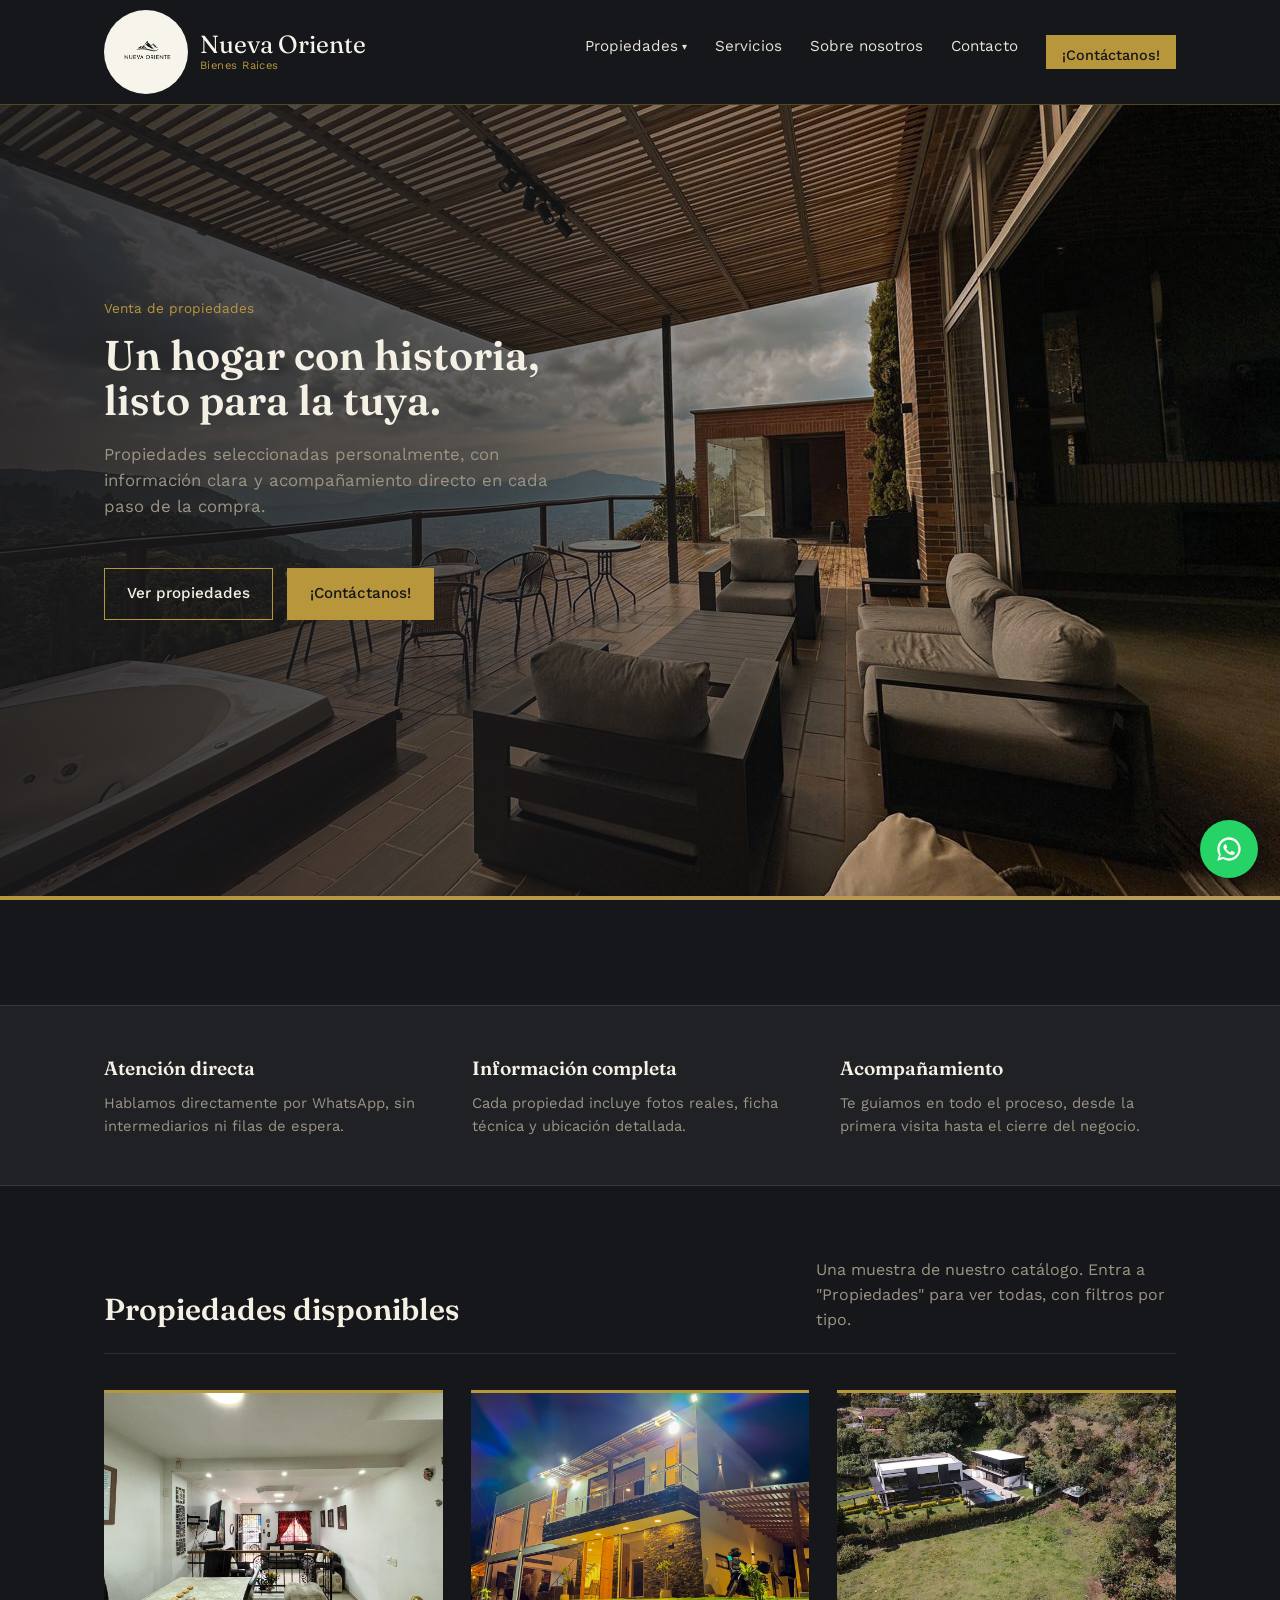
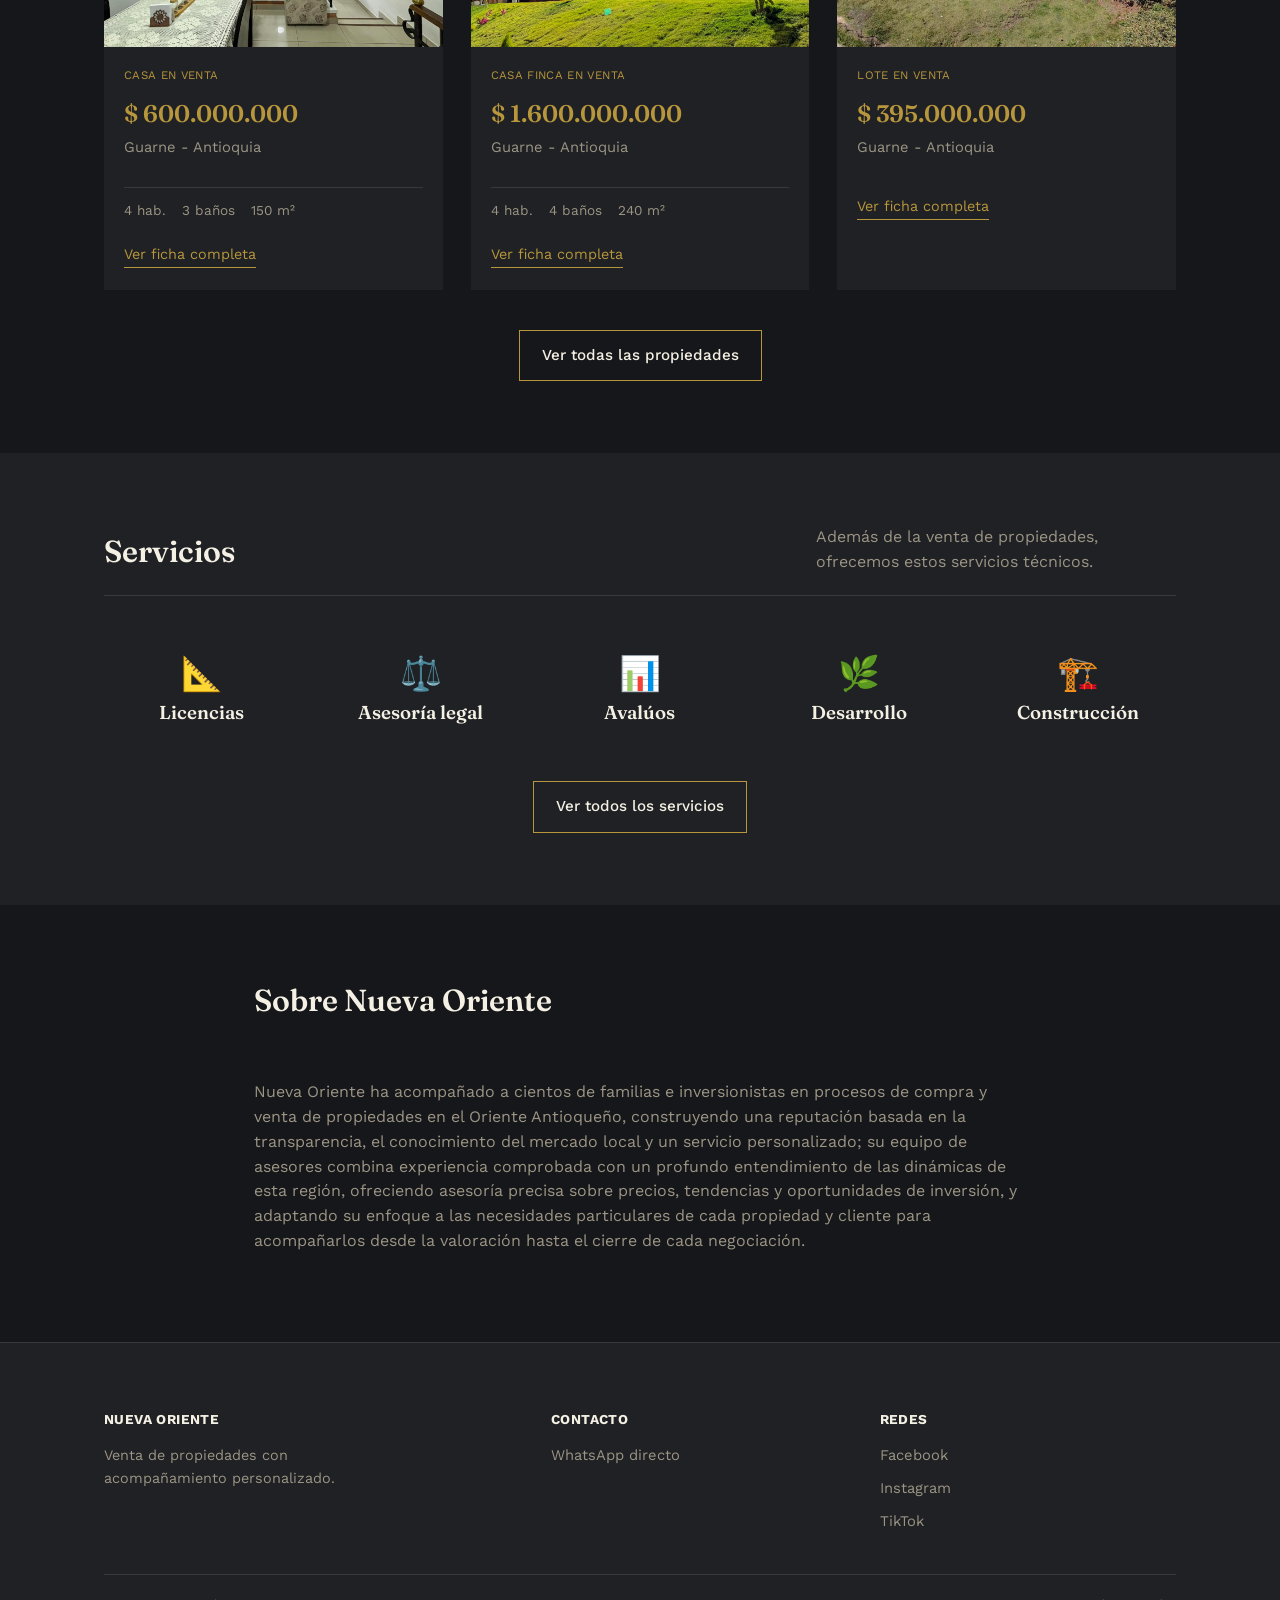
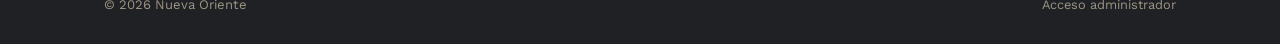
==== index.html @ 1c494b3a "Servicios del inicio: iconos clicables + efecto hover - Cada icono de "Servicios" en el inicio ahora" ====
<!DOCTYPE html>
<html lang="es">
<head>
<meta charset="UTF-8">
<meta name="viewport" content="width=device-width, initial-scale=1.0">
<title>Nueva Oriente — Bienes Raices</title>
<meta name="description" content="Catálogo de propiedades en venta. Contacto directo por WhatsApp.">
<link rel="stylesheet" href="css/styles.css">
<!-- Detecta enlaces de invitación/confirmación de Netlify Identity que
     lleguen a esta página (por correo) y abre el formulario de contraseña. -->
<script src="https://identity.netlify.com/v1/netlify-identity-widget.js"></script>
<script>
if (window.netlifyIdentity) {
  window.netlifyIdentity.on("init", (user) => {
    if (!user) {
      window.netlifyIdentity.on("login", () => {
        document.location.href = "/panel/";
      });
    }
  });
}
</script>
</head>
<body>

<header class="site-header">
  <div class="wrap">
    <a href="index.html" class="logo">
      <span class="logo-mark"><img src="img/logo-nueva-oriente-transparente.png" alt="Logo Nueva Oriente"></span>
      <span class="logo-text">Nueva Oriente<span>Bienes Raices</span></span>
    </a>
    <nav class="nav-links">
      <div class="nav-item">
        <a href="propiedades.html" class="dropdown-toggle">Propiedades</a>
        <div class="dropdown-menu">
          <a href="propiedades.html?categoria=Casa">Casas</a>
          <a href="propiedades.html?categoria=Apartamento">Apartamentos</a>
          <a href="propiedades.html?categoria=Lote">Lotes</a>
          <a href="propiedades.html?categoria=Finca">Fincas</a>
          <a href="propiedades.html?categoria=Bodega">Bodegas</a>
        </div>
      </div>
      <a href="servicios.html">Servicios</a>
      <a href="nosotros.html">Sobre nosotros</a>
      <a href="contacto.html">Contacto</a>
      <a class="nav-cta" data-wa data-wa-msg="Hola, quiero más información sobre sus propiedades." href="#">¡Contáctanos!</a>
    </nav>
    <button class="menu-toggle" aria-label="Abrir menú" aria-expanded="false">☰</button>
  </div>
</header>

<section class="hero">
  <!-- La foto de portada es ahora el fondo de todo el banner, de ancho
       completo. El texto va sobrepuesto encima (ver .hero-bg en styles.css). -->
  <div class="hero-bg">
    <img src="img/Portada.jpg" alt="Una de nuestras propiedades en venta">
  </div>
  <div class="wrap">
    <div class="hero-copy">
      <p class="eyebrow">Venta de propiedades</p>
      <h1>Un hogar con historia, listo para la tuya.</h1>
      <p>Propiedades seleccionadas personalmente, con información clara y acompañamiento directo en cada paso de la compra.</p>
      <div class="hero-actions">
        <a href="propiedades.html" class="btn btn-brass">Ver propiedades</a>
        <a href="#" class="btn btn-whatsapp" data-wa data-wa-msg="Hola, quiero más información sobre sus propiedades.">¡Contáctanos!</a>
      </div>
    </div>
  </div>
</section>

<!-- A partir de aquí, todo el contenido se desliza por encima del banner,
     que se queda fijo en pantalla completa (ver .page-content en styles.css). -->
<div class="page-content">

<section class="strip">
  <div class="wrap">
    <div class="strip-item">
      <h3>Atención directa</h3>
      <p>Hablamos directamente por WhatsApp, sin intermediarios ni filas de espera.</p>
    </div>
    <div class="strip-item">
      <h3>Información completa</h3>
      <p>Cada propiedad incluye fotos reales, ficha técnica y ubicación detallada.</p>
    </div>
    <div class="strip-item">
      <h3>Acompañamiento</h3>
      <p>Te guiamos en todo el proceso, desde la primera visita hasta el cierre del negocio.</p>
    </div>
  </div>
</section>

<section class="section" id="propiedades">
  <div class="wrap">
    <div class="section-head">
      <h2>Propiedades disponibles</h2>
      <p>Una muestra de nuestro catálogo. Entra a "Propiedades" para ver todas, con filtros por tipo.</p>
    </div>

    <!-- Adelanto de máximo 3 propiedades (js/main.js). El catálogo completo,
         con filtros por categoría, vive en propiedades.html. -->
    <div class="property-grid" id="propertyGridHome">
      <p style="color:var(--text-soft);">Cargando propiedades…</p>
    </div>

    <div style="text-align:center;margin-top:40px;">
      <a href="propiedades.html" class="btn btn-brass">Ver todas las propiedades</a>
    </div>
  </div>
</section>

<section class="section" id="servicios" style="background:var(--paper-2);">
  <div class="wrap">
    <div class="section-head">
      <h2>Servicios</h2>
      <p>Además de la venta de propiedades, ofrecemos estos servicios técnicos.</p>
    </div>
    <!-- Adelanto de servicios: solo iconos y nombres. El detalle completo
         de cada servicio vive en servicios.html. Cada icono es un enlace
         directo a su servicio (?servicio=... mueve el carrusel de
         servicios.html hasta esa tarjeta, ver js/carousel.js). -->
    <div class="services-teaser">
      <a href="servicios.html?servicio=licencias" class="services-teaser-item"><span class="service-emoji" aria-hidden="true">📐</span><h3>Licencias</h3></a>
      <a href="servicios.html?servicio=legal" class="services-teaser-item"><span class="service-emoji" aria-hidden="true">⚖️</span><h3>Asesoría legal</h3></a>
      <a href="servicios.html?servicio=avaluos" class="services-teaser-item"><span class="service-emoji" aria-hidden="true">📊</span><h3>Avalúos</h3></a>
      <a href="servicios.html?servicio=desarrollo" class="services-teaser-item"><span class="service-emoji" aria-hidden="true">🌿</span><h3>Desarrollo</h3></a>
      <a href="servicios.html?servicio=construccion" class="services-teaser-item"><span class="service-emoji" aria-hidden="true">🏗️</span><h3>Construcción</h3></a>
    </div>
    <div style="text-align:center;margin-top:32px;">
      <a href="servicios.html" class="btn btn-brass">Ver todos los servicios</a>
    </div>
  </div>
</section>

<section class="section" id="nosotros">
  <div class="wrap" style="max-width:820px;">
    <div class="section-head" style="border:none;">
      <h2>Sobre Nueva Oriente</h2>
    </div>
    <p style="color:var(--text-soft);">Nueva Oriente ha acompañado a cientos de familias e inversionistas en procesos de compra y venta de propiedades en el Oriente Antioqueño, construyendo una reputación basada en la transparencia, el conocimiento del mercado local y un servicio personalizado; su equipo de asesores combina experiencia comprobada con un profundo entendimiento de las dinámicas de esta región, ofreciendo asesoría precisa sobre precios, tendencias y oportunidades de inversión, y adaptando su enfoque a las necesidades particulares de cada propiedad y cliente para acompañarlos desde la valoración hasta el cierre de cada negociación.</p>
  </div>
</section>

<footer class="site-footer" id="contacto">
  <div class="wrap">
    <div class="footer-grid">
      <div>
        <h4>NUEVA ORIENTE</h4>
        <p style="max-width:280px;color:var(--text-soft);font-size:.9rem;">Venta de propiedades con acompañamiento personalizado.</p>
      </div>
      <div>
        <h4>CONTACTO</h4>
        <a href="#" data-wa data-wa-msg="Hola, quiero más información sobre sus propiedades.">WhatsApp directo</a>
      </div>
      <div>
        <h4>REDES</h4>
        <a href="https://www.facebook.com/share/1SzZXeqQwT/?mibextid=wwXIfr" target="_blank" rel="noopener">Facebook</a>
        <a href="https://www.instagram.com/nuevaorienteinmobiliaria?igsi=MWd4MTBwdmM0bzM3Zw%3D%3D&utm_source=qr" target="_blank" rel="noopener">Instagram</a>
        <a href="https://www.tiktok.com/@nuevaorientebienesraices?_r=1&_t=ZS-99zCIJK2G6E" target="_blank" rel="noopener">TikTok</a>
      </div>
    </div>
    <div class="footer-bottom">
      <span>© 2026 Nueva Oriente</span>
      <a href="panel/" style="color:var(--text-soft);font-size:.8rem;">Acceso administrador</a>
    </div>
  </div>
</footer>

</div><!-- /.page-content -->

<a href="#" class="wa-float" data-wa data-wa-msg="Hola, quiero más información sobre sus propiedades." aria-label="Escribir por WhatsApp">
  <svg width="28" height="28" viewBox="0 0 24 24" fill="#fff"><path d="M12 2C6.48 2 2 6.48 2 12c0 1.85.5 3.58 1.36 5.07L2 22l5.06-1.33A9.94 9.94 0 0012 22c5.52 0 10-4.48 10-10S17.52 2 12 2zm0 18c-1.6 0-3.1-.42-4.4-1.16l-.32-.18-3.02.79.8-2.94-.2-.32A7.94 7.94 0 014 12c0-4.41 3.59-8 8-8s8 3.59 8 8-3.59 8-8 8zm4.4-5.6c-.24-.12-1.43-.7-1.65-.78-.22-.08-.38-.12-.54.12-.16.24-.62.78-.76.94-.14.16-.28.18-.52.06-.24-.12-1-.37-1.9-1.17-.7-.62-1.18-1.39-1.32-1.63-.14-.24-.01-.37.11-.49.11-.11.24-.28.36-.42.12-.14.16-.24.24-.4.08-.16.04-.3-.02-.42-.06-.12-.54-1.3-.74-1.78-.2-.47-.4-.4-.54-.41h-.46c-.16 0-.42.06-.64.3-.22.24-.84.82-.84 2s.86 2.32.98 2.48c.12.16 1.7 2.6 4.12 3.64.58.25 1.03.4 1.38.51.58.18 1.11.16 1.53.1.47-.07 1.43-.58 1.63-1.14.2-.56.2-1.04.14-1.14-.06-.1-.22-.16-.46-.28z"/></svg>
</a>

<script src="js/main.js"></script>
</body>
</html>
---- css/styles.css ----
@import url('https://fonts.googleapis.com/css2?family=Fraunces:opsz,wght@9..144,400;9..144,500;9..144,600;9..144,700&family=Work+Sans:wght@400;500;600&display=swap');

:root{
  /* Paleta oscura, elegante, tipo etiqueta de marca: fondo grafito/negro
     profundo, texto en crema cálido y dorado como acento de marca en
     precios, tags, enlaces y bordes. El verde de WhatsApp se conserva por
     ser funcional (se reconoce de inmediato como botón de contacto). */
  --paper:#16171A;
  --paper-2:#1F2124;
  --ink:#F5F0E4;
  --brick:#B8963C;
  --brass:#B79B5B;
  --text:#DAD5C8;
  --text-soft:#9C9585;
  --line:rgba(255,255,255,.10);
  --whatsapp:#25D366;
  --whatsapp-dark:#1DA851;
  --max:1120px;
}

*{box-sizing:border-box;}
html{scroll-behavior:smooth;}
body{
  margin:0;
  background:var(--paper);
  color:var(--text);
  font-family:'Work Sans', sans-serif;
  font-size:16px;
  line-height:1.55;
}
h1,h2,h3,.serif{
  font-family:'Fraunces', serif;
  font-weight:600;
  margin:0;
  color:var(--ink);
}
a{color:inherit;text-decoration:none;}
img{max-width:100%;display:block;}
.wrap{max-width:var(--max);margin:0 auto;padding:0 24px;}

/* Focus visibility */
a:focus-visible, button:focus-visible{
  outline:2px solid var(--brass);
  outline-offset:2px;
}

/* ---------- HEADER ---------- */
.site-header{
  background:var(--paper);
  color:var(--ink);
  position:sticky;
  top:0;
  z-index:50;
  border-bottom:1px solid rgba(201,162,39,.35);
}
.site-header .wrap{
  display:flex;
  align-items:center;
  justify-content:space-between;
  padding-top:10px;
  padding-bottom:10px;
}
.logo{
  display:flex;
  align-items:center;
  gap:12px;
}
.logo-mark{
  width:84px;height:84px;flex-shrink:0;
  display:flex;
  align-items:center;
  justify-content:center;
  background:#F7F4EC;
  border-radius:50%;
  padding:8px;
}
.logo-mark img{width:100%;height:100%;object-fit:contain;}
.logo-text{
  font-family:'Fraunces', serif;
  font-size:1.55rem;
  line-height:1.1;
  color:#F7F4EC;
}
.logo-text span{
  display:block;
  font-family:'Work Sans', sans-serif;
  font-size:.7rem;
  letter-spacing:.04em;
  color:var(--brick);
  margin-top:2px;
}
.nav-links{
  display:flex;
  gap:28px;
  font-size:.95rem;
}
.nav-links a{
  color:#E7E3D8;
  border-bottom:1px solid transparent;
  padding-bottom:2px;
  transition:border-color .15s ease;
}
.nav-links a:hover{border-color:var(--brick);}

/* Menú desplegable "Propiedades" (Lotes, Casas, Apartamentos, Fincas, Bodegas) */
.nav-item{position:relative;}
.dropdown-toggle{display:inline-flex;align-items:center;gap:4px;}
.dropdown-toggle::after{content:"▾";font-size:.65em;}
.dropdown-menu{
  display:none;
  position:absolute;
  top:100%;
  left:0;
  min-width:180px;
  background:var(--paper-2);
  border:1px solid var(--line);
  box-shadow:0 14px 30px rgba(0,0,0,.55);
  padding:6px 0;
  z-index:60;
}
.nav-item:hover .dropdown-menu,
.nav-item:focus-within .dropdown-menu{display:block;}
.dropdown-menu a{
  display:block;
  padding:10px 18px;
  font-size:.9rem;
  color:var(--text) !important;
  border-bottom:none !important;
}
.dropdown-menu a:hover{background:rgba(255,255,255,.06);}
.nav-cta{
  background:var(--brick);
  color:var(--paper) !important;
  padding:9px 16px;
  border:none;
  display:inline-flex;
  align-items:center;
  gap:8px;
  font-weight:500;
  font-size:.9rem;
}
.nav-cta:hover{background:var(--brass);}
.menu-toggle{
  display:none;
  background:none;
  border:1px solid rgba(255,255,255,.25);
  color:#F7F4EC;
  padding:8px 12px;
  font-size:1rem;
}

/* ---------- HERO ---------- */
/* El banner se queda fijo en pantalla completa (ocupando todo el alto de
   la ventana) y el resto del contenido se desliza por encima al hacer
   scroll, como un efecto "parallax". .page-content es el bloque que
   envuelve todo lo que va después del banner: empieza justo después de
   él (margin-top:100vh) y tiene su propio fondo + z-index más alto para
   que lo vaya cubriendo a medida que se sube con el scroll. */
.hero{
  background:var(--paper-2);
  color:var(--text);
  padding-bottom:0;
  position:fixed;
  top:0;
  left:0;
  width:100%;
  height:100vh;
  z-index:1;
  display:flex;
  align-items:center;
  overflow:hidden;
}
/* La foto de portada ahora es el fondo de todo el banner (ancho completo
   de la pantalla), con el texto sobrepuesto encima. */
.hero-bg{
  position:absolute;
  inset:0;
  z-index:0;
}
.hero-bg img{
  width:100%;
  height:100%;
  object-fit:cover;
  display:block;
}
.hero-bg::after{
  content:"";
  position:absolute;
  inset:0;
  background:linear-gradient(to right, rgba(22,23,26,.88) 0%, rgba(22,23,26,.68) 38%, rgba(22,23,26,.25) 68%, rgba(22,23,26,0) 100%);
}
.hero::before{
  /* Línea dorada en el borde inferior del banner, como acento de marca
     donde empieza a deslizarse el resto del contenido por encima. */
  content:"";
  position:absolute;
  left:0;right:0;bottom:0;
  height:4px;
  background:linear-gradient(to right, var(--brick), var(--brass));
  z-index:2;
}
.hero .wrap{
  position:relative;
  z-index:1;
  width:100%;
  padding:56px 24px;
}
.page-content{
  position:relative;
  z-index:10;
  background:var(--paper);
  margin-top:100vh;
}
.hero-copy{
  padding:0;
  display:flex;
  flex-direction:column;
  justify-content:center;
  max-width:460px;
}
.hero-copy .eyebrow{
  color:var(--brick);
  font-size:.85rem;
  margin-bottom:14px;
}
.hero-copy h1{
  font-size:2.6rem;
  line-height:1.08;
  color:var(--ink);
}
.hero-copy p{
  color:var(--text-soft);
  margin-top:18px;
  font-size:1.05rem;
}
.hero-actions{
  margin-top:32px;
  display:flex;
  gap:14px;
  flex-wrap:wrap;
}
.btn{
  display:inline-flex;
  align-items:center;
  gap:10px;
  padding:13px 22px;
  font-size:.95rem;
  font-weight:500;
  border:1px solid transparent;
  cursor:pointer;
}
.btn-brass{
  background:transparent;
  color:var(--ink);
  border-color:var(--brick);
}
.btn-brass:hover{background:rgba(255,255,255,.06);}
.btn-whatsapp{
  background:var(--brick);
  color:var(--paper);
}
.btn-whatsapp:hover{background:var(--brass);}
/* ---------- SECTION HEADINGS ---------- */
.section{
  padding:72px 0;
}
.section-head{
  display:flex;
  justify-content:space-between;
  align-items:flex-end;
  gap:24px;
  margin-bottom:36px;
  border-bottom:1px solid var(--line);
  padding-bottom:20px;
}
.section-head h2{
  font-size:1.9rem;
}
.section-head p{
  color:var(--text-soft);
  max-width:360px;
  margin:0;
}

/* ---------- PROPERTY GRID / CARDS ---------- */
.property-grid{
  display:grid;
  grid-template-columns:repeat(auto-fill, minmax(300px, 1fr));
  gap:32px 28px;
}
.property-card{
  background:var(--paper-2);
  border-top:3px solid var(--brick);
  display:flex;
  flex-direction:column;
  position:relative;
  transition:transform .25s ease, box-shadow .25s ease;
}
.property-card:hover{
  transform:scale(1.035);
  box-shadow:0 14px 28px rgba(0,0,0,.28);
  z-index:2;
}
.property-photo{
  aspect-ratio:4/3;
  overflow:hidden;
  background:#ddd7c8;
}
.property-photo img{
  width:100%;height:100%;object-fit:cover;
  transition:transform .35s ease;
}
.property-card:hover .property-photo img{transform:scale(1.04);}

/* Miniaturas de "Más fotos" en la ficha de propiedad: más pequeñas y
   compactas que las tarjetas del catálogo, para no alargar la página. */
.more-photos-grid{
  display:grid;
  grid-template-columns:repeat(auto-fill, minmax(110px, 1fr));
  gap:10px;
}
.more-photo{
  aspect-ratio:4/3;
  overflow:hidden;
  border-radius:4px;
  background:#ddd7c8;
}
.more-photo img{
  width:100%;height:100%;object-fit:cover;
  display:block;
}
.property-body{
  padding:20px 20px 22px;
  display:flex;
  flex-direction:column;
  gap:10px;
  flex:1;
}
.property-tag{
  font-size:.72rem;
  color:var(--brick);
  letter-spacing:.03em;
}
.property-price{
  font-family:'Fraunces', serif;
  font-size:1.5rem;
  color:var(--brick);
}
.property-loc{
  color:var(--text-soft);
  font-size:.92rem;
  margin-top:-6px;
}
.property-specs{
  display:flex;
  gap:16px;
  border-top:1px solid var(--line);
  padding-top:12px;
  margin-top:4px;
  font-size:.85rem;
  color:var(--text-soft);
}
.property-specs span{
  display:flex;
  align-items:center;
  gap:6px;
}
.property-link{
  margin-top:12px;
  font-size:.9rem;
  color:var(--brick);
  border-bottom:1px solid var(--brick);
  align-self:flex-start;
  padding-bottom:1px;
}

/* ---------- FILTROS DE CATEGORÍA (Propiedades) ---------- */
.filter-pills{
  display:flex;
  flex-wrap:wrap;
  gap:10px;
  margin-bottom:32px;
}
.filter-pill{
  background:transparent;
  border:1px solid var(--line);
  color:var(--text-soft);
  padding:8px 16px;
  font-size:.85rem;
  font-family:'Work Sans', sans-serif;
  cursor:pointer;
}
.filter-pill:hover{border-color:var(--brick);color:var(--text);}
.filter-pill.active{background:var(--brick);border-color:var(--brick);color:var(--paper);}

/* ---------- SERVICIOS (carrusel) ---------- */
.services-carousel{
  position:relative;
  display:flex;
  align-items:center;
  gap:12px;
}
.services-track{
  display:flex;
  gap:24px;
  overflow-x:auto;
  scroll-snap-type:x mandatory;
  scroll-behavior:smooth;
  padding:2px 2px 8px;
  flex:1;
  scrollbar-width:none;
}
.services-track::-webkit-scrollbar{display:none;}
.service-card{
  scroll-snap-align:start;
  flex:0 0 calc((100% - 48px)/3);
  background:var(--paper);
  border:1px solid var(--line);
  border-top:3px solid var(--brick);
  padding:32px 28px;
}
.service-emoji{
  display:block;
  font-size:1.8rem;
  margin-bottom:14px;
  line-height:1;
}
.service-card h3{font-size:1.15rem;margin-bottom:10px;}
.service-card p{color:var(--text-soft);font-size:.92rem;margin:0 0 10px;}
.service-card ul{
  list-style:none;
  margin:0 0 18px;
  padding:0;
  display:flex;
  flex-direction:column;
  gap:6px;
}
.service-card ul li{
  color:var(--text-soft);
  font-size:.88rem;
  padding-left:16px;
  position:relative;
}
.service-card ul li::before{
  content:"";
  position:absolute;
  left:0;
  top:.55em;
  width:6px;
  height:6px;
  background:var(--brick);
  border-radius:50%;
}
.service-card a{
  font-size:.88rem;
  color:var(--brick);
  border-bottom:1px solid var(--brick);
  padding-bottom:1px;
}
.carousel-arrow{
  flex:0 0 auto;
  width:40px;
  height:40px;
  border-radius:50%;
  background:var(--paper);
  border:1px solid var(--line);
  color:var(--ink);
  font-size:1.3rem;
  line-height:1;
  cursor:pointer;
  display:flex;
  align-items:center;
  justify-content:center;
  transition:border-color .15s ease, color .15s ease;
}
.carousel-arrow:hover{border-color:var(--brick);color:var(--brick);}
.carousel-dots{
  display:flex;
  justify-content:center;
  gap:8px;
  margin-top:20px;
}
.carousel-dots button{
  width:8px;
  height:8px;
  border-radius:50%;
  border:none;
  padding:0;
  background:var(--line);
  cursor:pointer;
  transition:background .15s ease, transform .15s ease;
}
.carousel-dots button.active{background:var(--brick);transform:scale(1.25);}

/* ---------- ABOUT / TRUST STRIP ---------- */
.strip{
  background:var(--paper-2);
  border-top:1px solid var(--line);
  border-bottom:1px solid var(--line);
}
.strip .wrap{
  padding:48px 24px;
  display:grid;
  grid-template-columns:repeat(3,1fr);
  gap:32px;
}
.strip-item h3{
  font-size:1.2rem;
  margin-bottom:8px;
}
.strip-item p{
  color:var(--text-soft);
  font-size:.92rem;
  margin:0;
}

/* ---------- FOOTER ---------- */
.site-footer{
  background:var(--paper-2);
  color:var(--text-soft);
  padding:48px 0 28px;
  border-top:1px solid var(--line);
}
.footer-grid{
  display:grid;
  grid-template-columns:1.4fr 1fr 1fr;
  gap:32px;
  padding-bottom:32px;
  border-bottom:1px solid var(--line);
}
.footer-grid h4{
  color:var(--ink);
  font-family:'Work Sans', sans-serif;
  font-size:.85rem;
  letter-spacing:.03em;
  margin-bottom:14px;
}
.footer-grid a{
  display:block;
  color:var(--text-soft);
  font-size:.92rem;
  margin-bottom:10px;
}
.footer-grid a:hover{color:var(--brick);}
.footer-bottom{
  padding-top:20px;
  font-size:.82rem;
  display:flex;
  justify-content:space-between;
  flex-wrap:wrap;
  gap:10px;
}

/* ---------- WHATSAPP FLOAT ---------- */
.wa-float{
  position:fixed;
  bottom:22px;
  right:22px;
  background:var(--whatsapp);
  color:#fff;
  width:58px;
  height:58px;
  border-radius:50%;
  display:flex;
  align-items:center;
  justify-content:center;
  box-shadow:0 4px 14px rgba(0,0,0,.28);
  z-index:60;
  transition:transform .15s ease, background .15s ease;
}
.wa-float:hover{transform:scale(1.06);background:var(--whatsapp-dark);}

/* ---------- PROPERTY DETAIL PAGE ---------- */
.breadcrumb{
  font-size:.85rem;
  color:var(--text-soft);
  padding:20px 0 0;
}
.breadcrumb a{color:var(--brick);}
.detail-head{
  display:flex;
  justify-content:space-between;
  align-items:flex-end;
  flex-wrap:wrap;
  gap:16px;
  padding:18px 0 28px;
  border-bottom:1px solid var(--line);
  margin-bottom:32px;
}
.detail-head h1{font-size:2rem;}
.detail-price{
  font-family:'Fraunces', serif;
  font-size:2.2rem;
  color:var(--brick);
}
.gallery{
  display:grid;
  grid-template-columns:1.6fr 1fr;
  grid-template-rows:1fr 1fr;
  gap:10px;
  margin-bottom:44px;
}
.gallery img{
  width:100%;height:100%;object-fit:cover;
}
.gallery-main{grid-row:1/3;}
.detail-layout{
  display:grid;
  grid-template-columns:1.5fr 1fr;
  gap:56px;
  padding-bottom:64px;
}
.spec-list{
  display:grid;
  grid-template-columns:repeat(2,1fr);
  gap:18px 24px;
  margin:24px 0 36px;
  padding:24px;
  background:var(--paper-2);
  border-left:3px solid var(--brick);
}
.spec-list div{display:flex;flex-direction:column;gap:2px;}
.spec-list .num{
  font-family:'Fraunces', serif;
  font-size:1.3rem;
  color:var(--ink);
}
.spec-list .label{
  font-size:.8rem;
  color:var(--text-soft);
}
.detail-desc h2{font-size:1.3rem;margin-bottom:12px;}
.detail-desc p{color:var(--text-soft);margin-bottom:16px;white-space:pre-line;}
.contact-box{
  background:var(--paper-2);
  border:1px solid var(--brick);
  color:#F4F1EA;
  padding:28px;
  align-self:start;
  position:sticky;
  top:96px;
}
.contact-box h3{color:#F7F4EC;font-size:1.1rem;margin-bottom:6px;}
.contact-box p{color:#C7C2B5;font-size:.9rem;margin-bottom:20px;}
.contact-box .btn{width:100%;justify-content:center;margin-bottom:10px;}
.notice{
  background:var(--paper-2);
  border:1px solid var(--brass);
  color:var(--text);
  font-size:.85rem;
  padding:12px 16px;
  margin:18px 0 0;
}

/* Adelanto de servicios en la portada: solo iconos y nombres, sin las
   listas completas (esas viven en servicios.html). */
.services-teaser{
  display:grid;
  grid-template-columns:repeat(auto-fit, minmax(150px, 1fr));
  gap:24px;
  text-align:center;
}
.services-teaser-item{
  display:flex;
  flex-direction:column;
  align-items:center;
  color:inherit;
  text-decoration:none;
  padding:22px 12px;
  border-radius:8px;
  border-top:3px solid transparent;
  transition:transform .25s ease, box-shadow .25s ease, border-color .25s ease, background .25s ease;
}
.services-teaser-item:hover,
.services-teaser-item:focus-visible{
  transform:translateY(-6px);
  background:var(--paper);
  border-top-color:var(--brick);
  box-shadow:0 14px 28px rgba(0,0,0,.35);
}
.services-teaser .service-emoji{font-size:2.1rem;display:block;margin-bottom:8px;transition:transform .25s ease;}
.services-teaser-item:hover .service-emoji{transform:scale(1.18);}
.services-teaser-item h3{transition:color .2s ease;}
.services-teaser-item:hover h3{color:var(--brick);}

/* Redes sociales en la página de contacto: enlaces grandes, fáciles de tocar. */
.social-links{display:flex;flex-wrap:wrap;gap:12px;margin-top:8px;}
.social-links a{
  display:inline-flex;align-items:center;gap:8px;
  padding:12px 20px;border:1px solid var(--brick);border-radius:2px;
  color:var(--ink);font-weight:500;
}
.social-links a:hover{background:var(--paper-2);}

/* ---------- RESPONSIVE ---------- */

/* Tablet (768px - 1024px): 2 columnas en el catálogo, hero un poco más compacto */
@media (max-width:1024px){
  .hero-copy h1{font-size:2.2rem;}
  .property-grid{grid-template-columns:repeat(2, 1fr);}
  .service-card{flex:0 0 calc((100% - 24px)/2);}
}

/* Tablet vertical / celular grande (hasta 880px) */
@media (max-width:880px){
  .nav-links{
    display:none;
    position:absolute;
    top:100%;
    left:0;
    right:0;
    background:var(--paper-2);
    border-bottom:1px solid var(--brick);
    box-shadow:0 14px 24px rgba(0,0,0,.5);
    flex-direction:column;
    gap:0;
    padding:8px 24px 16px;
  }
  .nav-links.nav-open{display:flex;}
  .nav-links a{padding:12px 0;border-bottom:1px solid var(--line);color:var(--text);}
  .nav-links a:last-of-type{border-bottom:none;}
  /* En móvil el submenú de Propiedades queda siempre visible, como acordeón */
  .dropdown-menu{
    display:block;
    position:static;
    border:none;
    box-shadow:none;
    padding:0 0 0 16px;
    background:transparent;
  }
  .dropdown-menu a{padding:10px 0;border-bottom:1px solid var(--line) !important;font-size:.88rem;color:var(--text-soft);}
  .dropdown-menu a:hover{background:transparent;}
  .dropdown-toggle::after{content:"";}
  .nav-links .nav-cta{
    justify-content:center;
    margin-top:10px;
    padding:12px 16px;
  }
  .site-header{position:relative;}
  .menu-toggle{display:inline-flex;}
  /* En móvil el banner vuelve a comportarse normal (sin quedarse fijo):
     en celulares el alto de pantalla cambia todo el tiempo (barra de
     direcciones que aparece/desaparece) y el efecto se ve brincado. */
  .hero{position:relative;height:auto;min-height:520px;z-index:auto;}
  .page-content{margin-top:0;}
  .hero-copy{padding:36px 20px 28px;max-width:none;}
  .hero-copy h1{font-size:1.9rem;}
  .strip .wrap{grid-template-columns:1fr;padding:32px 20px;gap:24px;}
  .service-card{flex:0 0 calc(100% - 8px);}
  .carousel-arrow{width:34px;height:34px;font-size:1.1rem;}
  .footer-grid{grid-template-columns:1fr;gap:24px;}
  .gallery{grid-template-columns:1fr;grid-template-rows:auto;}
  .gallery-main img, .gallery img{aspect-ratio:4/3;}
  .gallery-main{grid-row:auto;}
  .detail-layout{grid-template-columns:1fr;gap:32px;}
  .contact-box{position:static;}
  .property-grid{grid-template-columns:repeat(2, 1fr);gap:24px 16px;}
  .section{padding:48px 0;}
  .wrap{padding:0 20px;}
}

/* Celular (hasta 600px) */
@media (max-width:600px){
  .property-grid{grid-template-columns:1fr;}
  .section-head{flex-direction:column;align-items:flex-start;gap:10px;}
  .detail-head{flex-direction:column;align-items:flex-start;}
  .detail-price{font-size:1.7rem;}
  .spec-list{grid-template-columns:repeat(2,1fr);padding:18px;}
  .hero-actions{flex-direction:column;align-items:stretch;}
  .hero-actions .btn{justify-content:center;}
  .logo-text{font-size:1.3rem;}
  .logo-mark{width:66px;height:66px;}
  .wa-float{width:52px;height:52px;bottom:16px;right:16px;}
}

@media (prefers-reduced-motion: reduce){
  *{transition:none !important; scroll-behavior:auto !important;}
}

/* ---------- LIGHTBOX (zoom de fotos) ---------- */
.lightbox-overlay{
  position:fixed;
  inset:0;
  background:rgba(10,10,9,.94);
  z-index:200;
  display:none;
  align-items:center;
  justify-content:center;
  padding:60px 20px;
}
.lightbox-overlay.open{display:flex;}
.lightbox-img-wrap{
  position:relative;
  max-width:92vw;
  max-height:82vh;
  overflow:auto;
  display:flex;
  align-items:center;
  justify-content:center;
}
.lightbox-img-wrap img{
  max-width:92vw;
  max-height:82vh;
  object-fit:contain;
  cursor:zoom-in;
  transition:transform .25s ease;
  user-select:none;
}
.lightbox-img-wrap img.zoomed{
  cursor:zoom-out;
  transform:scale(1.9);
  max-width:none;
  max-height:none;
}
.lightbox-close{
  position:fixed;
  top:18px;
  right:20px;
  background:rgba(255,255,255,.1);
  border:none;
  color:#fff;
  font-size:1.8rem;
  line-height:1;
  width:44px;
  height:44px;
  cursor:pointer;
}
.lightbox-close:hover{background:rgba(255,255,255,.2);}
.lightbox-nav{
  position:fixed;
  top:50%;
  transform:translateY(-50%);
  background:rgba(255,255,255,.1);
  border:none;
  color:#fff;
  width:46px;
  height:46px;
  font-size:1.3rem;
  cursor:pointer;
  display:flex;
  align-items:center;
  justify-content:center;
}
.lightbox-nav:hover{background:rgba(255,255,255,.2);}
.lightbox-prev{left:14px;}
.lightbox-next{right:14px;}
.lightbox-counter{
  position:fixed;
  bottom:16px;
  left:50%;
  transform:translateX(-50%);
  color:#fff;
  font-size:.8rem;
  opacity:.75;
  letter-spacing:.03em;
}
.lightbox-hint{
  position:fixed;
  bottom:16px;
  right:20px;
  color:#fff;
  font-size:.75rem;
  opacity:.55;
}
@media (max-width:600px){
  .lightbox-nav{width:38px;height:38px;font-size:1.1rem;}
  .lightbox-hint{display:none;}
}
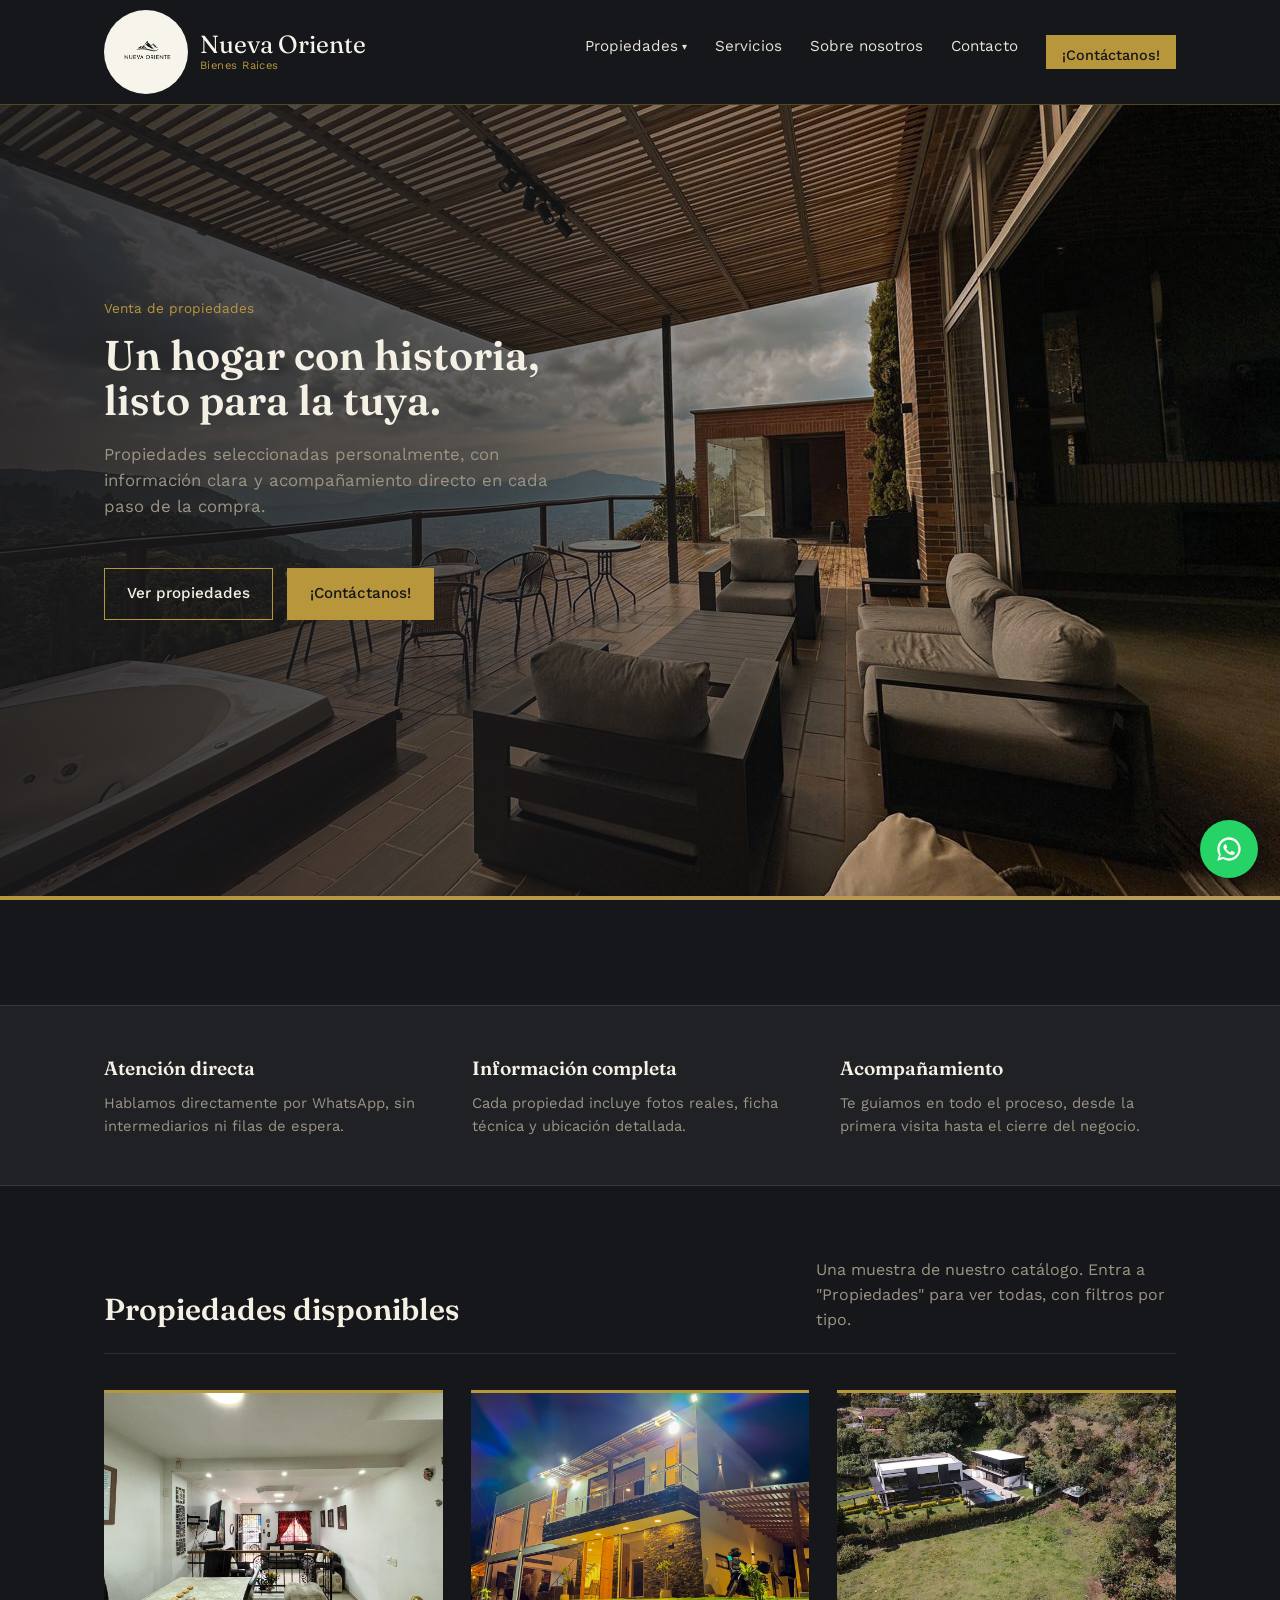
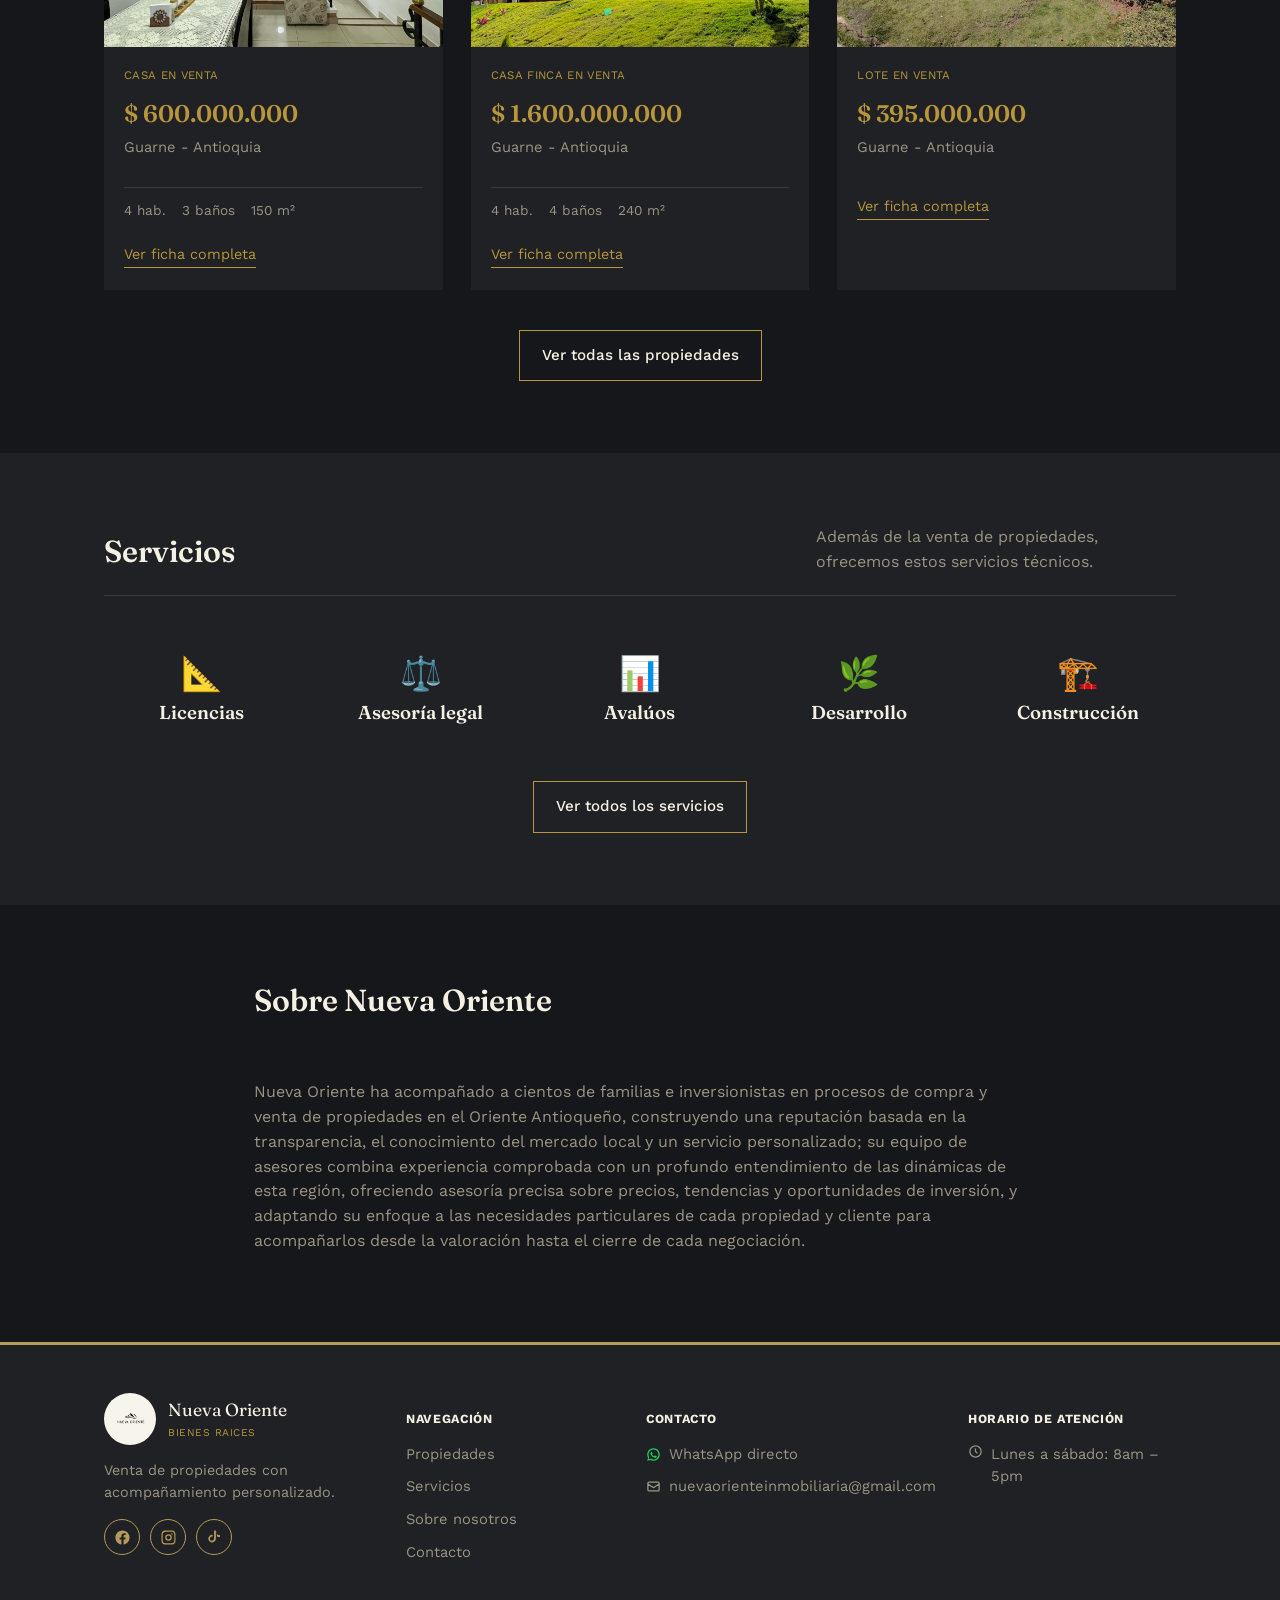
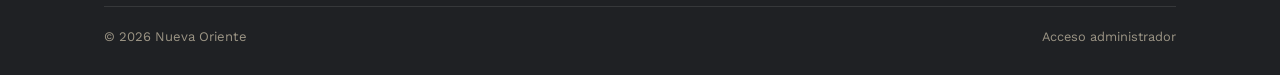
==== commit c848116b: "Rediseño del footer: columnas ampliadas + iconos dorados + horario Combina las ideas que elegiste de" ====
--- a/index.html
+++ b/index.html
@@ -143,19 +143,48 @@
 <footer class="site-footer" id="contacto">
   <div class="wrap">
     <div class="footer-grid">
+      <div class="footer-brand">
+        <div class="footer-brand-row">
+          <span class="logo-mark"><img src="img/logo-nueva-oriente-transparente.png" alt="Logo Nueva Oriente"></span>
+          <span class="name">Nueva Oriente<span>BIENES RAICES</span></span>
+        </div>
+        <p>Venta de propiedades con acompañamiento personalizado.</p>
+        <div class="footer-social">
+          <a href="https://www.facebook.com/share/1SzZXeqQwT/?mibextid=wwXIfr" target="_blank" rel="noopener" aria-label="Facebook">
+            <svg width="17" height="17" viewBox="0 0 24 24" fill="currentColor"><path d="M22 12.06C22 6.5 17.52 2 12 2S2 6.5 2 12.06c0 5 3.66 9.15 8.44 9.94v-7.03H7.9v-2.91h2.54V9.84c0-2.5 1.49-3.89 3.77-3.89 1.09 0 2.23.2 2.23.2v2.46h-1.26c-1.24 0-1.63.77-1.63 1.56v1.87h2.78l-.44 2.91h-2.34V22c4.78-.79 8.44-4.94 8.44-9.94z"/></svg>
+          </a>
+          <a href="https://www.instagram.com/nuevaorienteinmobiliaria?igsi=MWd4MTBwdmM0bzM3Zw%3D%3D&utm_source=qr" target="_blank" rel="noopener" aria-label="Instagram">
+            <svg width="17" height="17" viewBox="0 0 24 24" fill="currentColor"><path d="M12 2.2c3.2 0 3.58.01 4.85.07 3.25.15 4.77 1.69 4.92 4.92.06 1.27.07 1.65.07 4.85s-.01 3.58-.07 4.85c-.15 3.23-1.66 4.77-4.92 4.92-1.27.06-1.64.07-4.85.07s-3.58-.01-4.85-.07c-3.26-.15-4.77-1.7-4.92-4.92-.06-1.27-.07-1.65-.07-4.85s.01-3.58.07-4.85C2.38 3.96 3.9 2.42 7.15 2.27 8.42 2.21 8.8 2.2 12 2.2zm0 1.8c-3.14 0-3.5.01-4.73.07-2.27.1-3.3 1.14-3.4 3.4C3.81 8.5 3.8 8.86 3.8 12s.01 3.5.07 4.73c.1 2.27 1.14 3.3 3.4 3.4 1.23.06 1.59.07 4.73.07s3.5-.01 4.73-.07c2.26-.1 3.3-1.14 3.4-3.4.06-1.23.07-1.59.07-4.73s-.01-3.5-.07-4.73c-.1-2.26-1.15-3.3-3.4-3.4C15.5 4.01 15.14 4 12 4zm0 3.38a4.62 4.62 0 1 1 0 9.24 4.62 4.62 0 0 1 0-9.24zm0 1.8a2.82 2.82 0 1 0 0 5.64 2.82 2.82 0 0 0 0-5.64zm5.88-2.02a1.08 1.08 0 1 1-2.16 0 1.08 1.08 0 0 1 2.16 0z"/></svg>
+          </a>
+          <a href="https://www.tiktok.com/@nuevaorientebienesraices?_r=1&_t=ZS-99zCIJK2G6E" target="_blank" rel="noopener" aria-label="TikTok">
+            <svg width="17" height="17" viewBox="0 0 24 24" fill="currentColor"><path d="M16.6 5.82a4.3 4.3 0 0 1-2.66-1.13v8.89a5.33 5.33 0 1 1-4.6-5.28v2.4a2.94 2.94 0 1 0 2.08 2.82V2h2.52a4.3 4.3 0 0 0 .07 1.03 4.28 4.28 0 0 0 2.59 2.63v2.16a6.73 6.73 0 0 1-1.36-.15v2.4a9.18 9.18 0 0 0 4.5 1.2V8.65a6.6 6.6 0 0 1-3.14-.97z"/></svg>
+          </a>
+        </div>
+      </div>
       <div>
-        <h4>NUEVA ORIENTE</h4>
-        <p style="max-width:280px;color:var(--text-soft);font-size:.9rem;">Venta de propiedades con acompañamiento personalizado.</p>
+        <h4>NAVEGACIÓN</h4>
+        <a href="propiedades.html">Propiedades</a>
+        <a href="servicios.html">Servicios</a>
+        <a href="nosotros.html">Sobre nosotros</a>
+        <a href="contacto.html">Contacto</a>
       </div>
       <div>
         <h4>CONTACTO</h4>
-        <a href="#" data-wa data-wa-msg="Hola, quiero más información sobre sus propiedades.">WhatsApp directo</a>
+        <a href="#" data-wa data-wa-msg="Hola, quiero más información sobre sus propiedades.">
+          <svg width="15" height="15" viewBox="0 0 24 24" fill="#25D366"><path d="M12 2C6.48 2 2 6.48 2 12c0 1.85.5 3.58 1.36 5.07L2 22l5.06-1.33A9.94 9.94 0 0012 22c5.52 0 10-4.48 10-10S17.52 2 12 2zm0 18c-1.6 0-3.1-.42-4.4-1.16l-.32-.18-3.02.79.8-2.94-.2-.32A7.94 7.94 0 014 12c0-4.41 3.59-8 8-8s8 3.59 8 8-3.59 8-8 8zm4.4-5.6c-.24-.12-1.43-.7-1.65-.78-.22-.08-.38-.12-.54.12-.16.24-.62.78-.76.94-.14.16-.28.18-.52.06-.24-.12-1-.37-1.9-1.17-.7-.62-1.18-1.39-1.32-1.63-.14-.24-.01-.37.11-.49.11-.11.24-.28.36-.42.12-.14.16-.24.24-.4.08-.16.04-.3-.02-.42-.06-.12-.54-1.3-.74-1.78-.2-.47-.4-.4-.54-.41h-.46c-.16 0-.42.06-.64.3-.22.24-.84.82-.84 2s.86 2.32.98 2.48c.12.16 1.7 2.6 4.12 3.64.58.25 1.03.4 1.38.51.58.18 1.11.16 1.53.1.47-.07 1.43-.58 1.63-1.14.2-.56.2-1.04.14-1.14-.06-.1-.22-.16-.46-.28z"/></svg>
+          WhatsApp directo
+        </a>
+        <a href="mailto:nuevaorienteinmobiliaria@gmail.com">
+          <svg width="15" height="15" viewBox="0 0 24 24" fill="none" stroke="currentColor" stroke-width="2"><path d="M3 8l7.89 5.26a2 2 0 0 0 2.22 0L21 8M5 19h14a2 2 0 0 0 2-2V7a2 2 0 0 0-2-2H5a2 2 0 0 0-2 2v10a2 2 0 0 0 2 2z"/></svg>
+          nuevaorienteinmobiliaria@gmail.com
+        </a>
       </div>
       <div>
-        <h4>REDES</h4>
-        <a href="https://www.facebook.com/share/1SzZXeqQwT/?mibextid=wwXIfr" target="_blank" rel="noopener">Facebook</a>
-        <a href="https://www.instagram.com/nuevaorienteinmobiliaria?igsi=MWd4MTBwdmM0bzM3Zw%3D%3D&utm_source=qr" target="_blank" rel="noopener">Instagram</a>
-        <a href="https://www.tiktok.com/@nuevaorientebienesraices?_r=1&_t=ZS-99zCIJK2G6E" target="_blank" rel="noopener">TikTok</a>
+        <h4>HORARIO DE ATENCIÓN</h4>
+        <div class="footer-row">
+          <svg width="15" height="15" viewBox="0 0 24 24" fill="none" stroke="currentColor" stroke-width="2"><circle cx="12" cy="12" r="9"/><path d="M12 7v5l3 3"/></svg>
+          Lunes a sábado: 8am – 5pm
+        </div>
       </div>
     </div>
     <div class="footer-bottom">
--- a/css/styles.css
+++ b/css/styles.css
@@ -418,6 +418,19 @@
   border:1px solid var(--line);
   border-top:3px solid var(--brick);
   padding:32px 28px;
+  transition:transform .3s ease, box-shadow .3s ease;
+}
+/* Cuando se llega a esta página desde uno de los iconos de "Servicios"
+   en el inicio, la tarjeta elegida se levanta y su borde dorado "respira"
+   (brilla y se apaga unas veces) para que sea imposible no notar cuál
+   se seleccionó. Ver js/carousel.js. */
+.service-card.is-highlighted{
+  transform:translateY(-8px) scale(1.03);
+  animation:service-pulse-glow .75s ease-in-out 2;
+}
+@keyframes service-pulse-glow{
+  0%, 100%{box-shadow:0 18px 36px rgba(0,0,0,.45), 0 0 0 2px var(--brass);}
+  50%{box-shadow:0 18px 36px rgba(0,0,0,.45), 0 0 0 4px var(--brass), 0 0 34px 10px rgba(183,155,91,.65);}
 }
 .service-emoji{
   display:block;
@@ -519,11 +532,11 @@
   background:var(--paper-2);
   color:var(--text-soft);
   padding:48px 0 28px;
-  border-top:1px solid var(--line);
+  border-top:3px solid var(--brass);
 }
 .footer-grid{
   display:grid;
-  grid-template-columns:1.4fr 1fr 1fr;
+  grid-template-columns:1.3fr 1fr 1fr 1fr;
   gap:32px;
   padding-bottom:32px;
   border-bottom:1px solid var(--line);
@@ -531,17 +544,56 @@
 .footer-grid h4{
   color:var(--ink);
   font-family:'Work Sans', sans-serif;
-  font-size:.85rem;
-  letter-spacing:.03em;
+  font-size:.78rem;
+  letter-spacing:.05em;
+  text-transform:uppercase;
   margin-bottom:14px;
 }
 .footer-grid a{
-  display:block;
+  display:flex;
+  align-items:center;
+  gap:8px;
   color:var(--text-soft);
   font-size:.92rem;
   margin-bottom:10px;
-}
+  text-decoration:none;
+}
+.footer-grid a svg{flex-shrink:0;}
 .footer-grid a:hover{color:var(--brick);}
+.footer-row{
+  display:flex;
+  align-items:flex-start;
+  gap:8px;
+  font-size:.92rem;
+}
+.footer-row svg{flex-shrink:0;margin-top:1px;}
+.footer-brand{display:flex;flex-direction:column;gap:14px;}
+.footer-brand-row{display:flex;align-items:center;gap:12px;}
+.footer-brand-row .logo-mark{
+  width:52px;height:52px;flex-shrink:0;
+  display:flex;align-items:center;justify-content:center;
+  background:#F7F4EC;border-radius:50%;padding:6px;
+}
+.footer-brand-row .logo-mark img{width:100%;height:100%;object-fit:contain;}
+.footer-brand-row .name{font-family:'Fraunces', serif;font-size:1.1rem;color:var(--ink);}
+.footer-brand-row .name span{
+  display:block;
+  font-family:'Work Sans', sans-serif;
+  font-size:.65rem;
+  letter-spacing:.05em;
+  color:var(--brick);
+  margin-top:2px;
+}
+.footer-brand p{color:var(--text-soft);font-size:.9rem;max-width:260px;margin:0;}
+.footer-social{display:flex;gap:10px;flex-wrap:wrap;margin-top:2px;}
+.footer-social a{
+  width:36px;height:36px;border-radius:50%;
+  border:1px solid var(--brass);
+  display:flex;align-items:center;justify-content:center;
+  color:var(--brass);
+  transition:background .2s ease, color .2s ease;
+}
+.footer-social a:hover{background:var(--brass);color:var(--paper-2);}
 .footer-bottom{
   padding-top:20px;
   font-size:.82rem;
@@ -699,6 +751,8 @@
   .hero-copy h1{font-size:2.2rem;}
   .property-grid{grid-template-columns:repeat(2, 1fr);}
   .service-card{flex:0 0 calc((100% - 24px)/2);}
+  .footer-grid{grid-template-columns:1fr 1fr;}
+  .footer-brand{grid-column:1 / -1;}
 }
 
 /* Tablet vertical / celular grande (hasta 880px) */
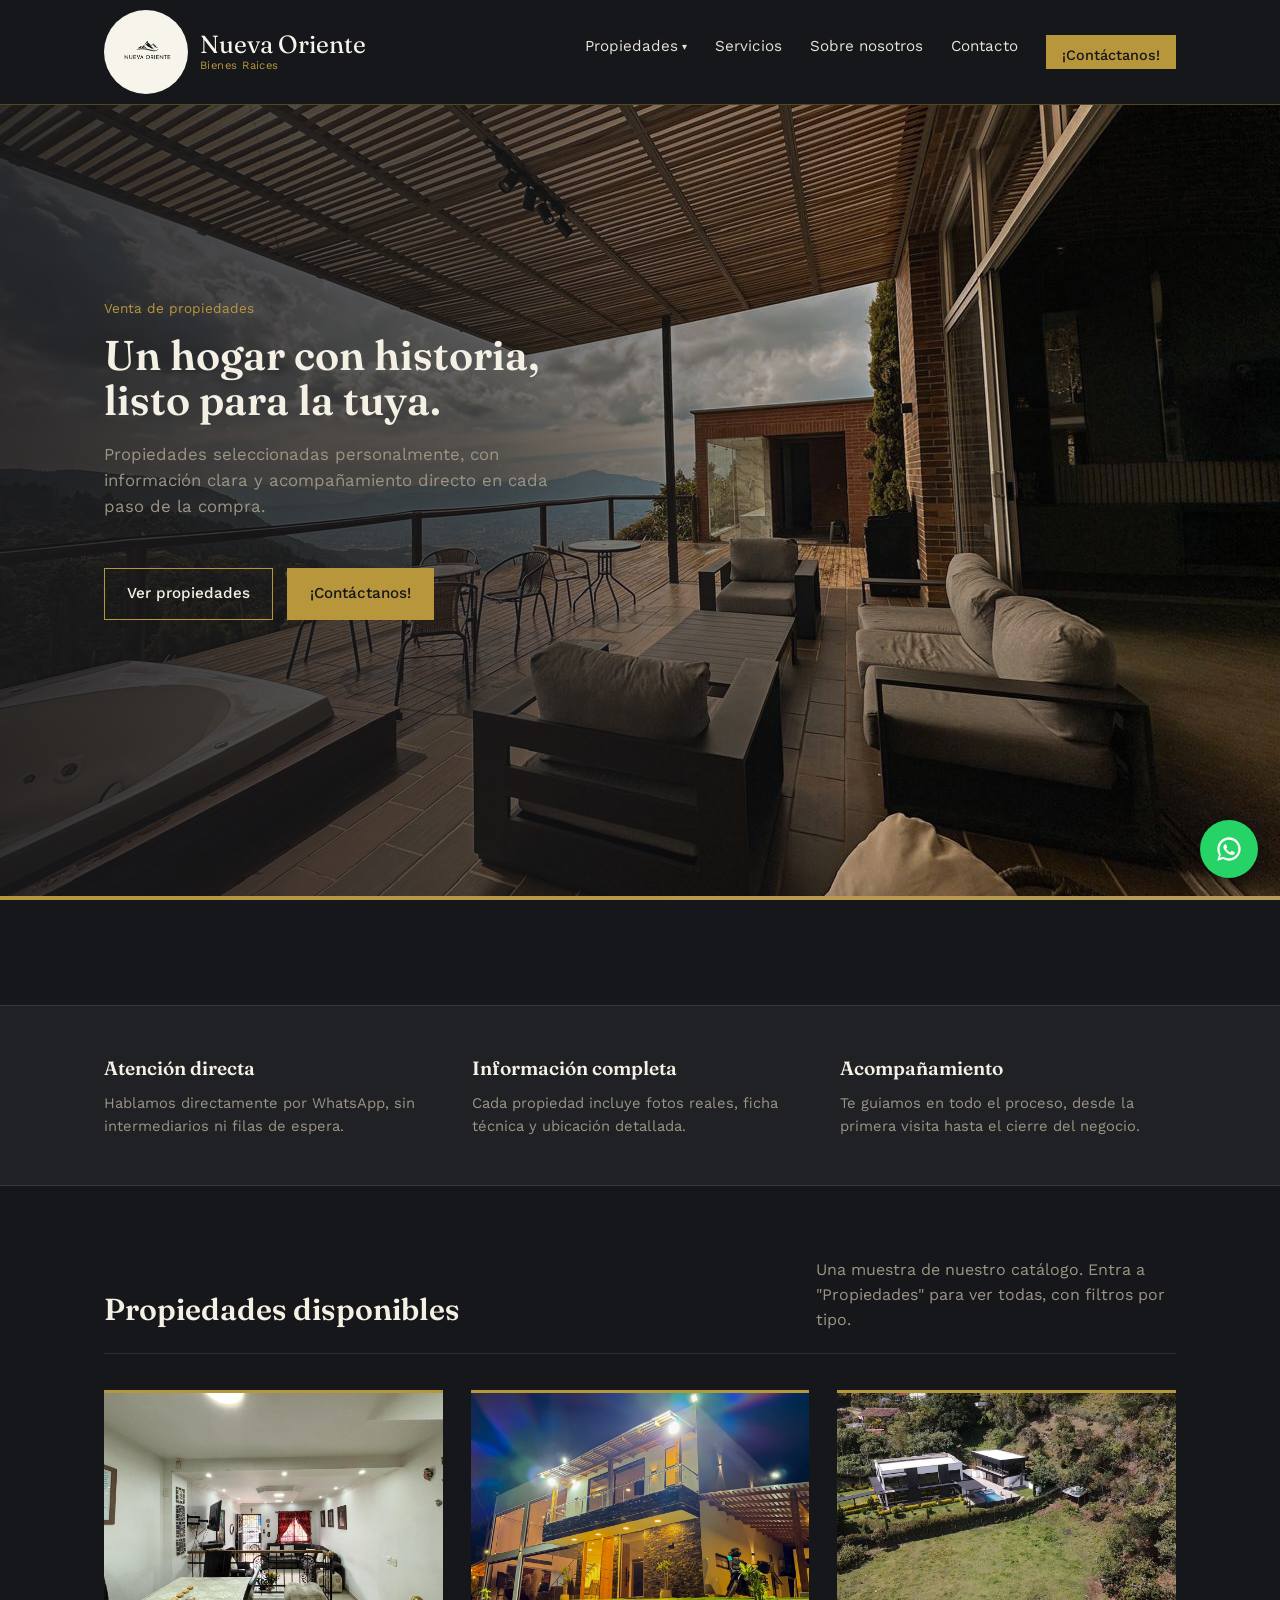
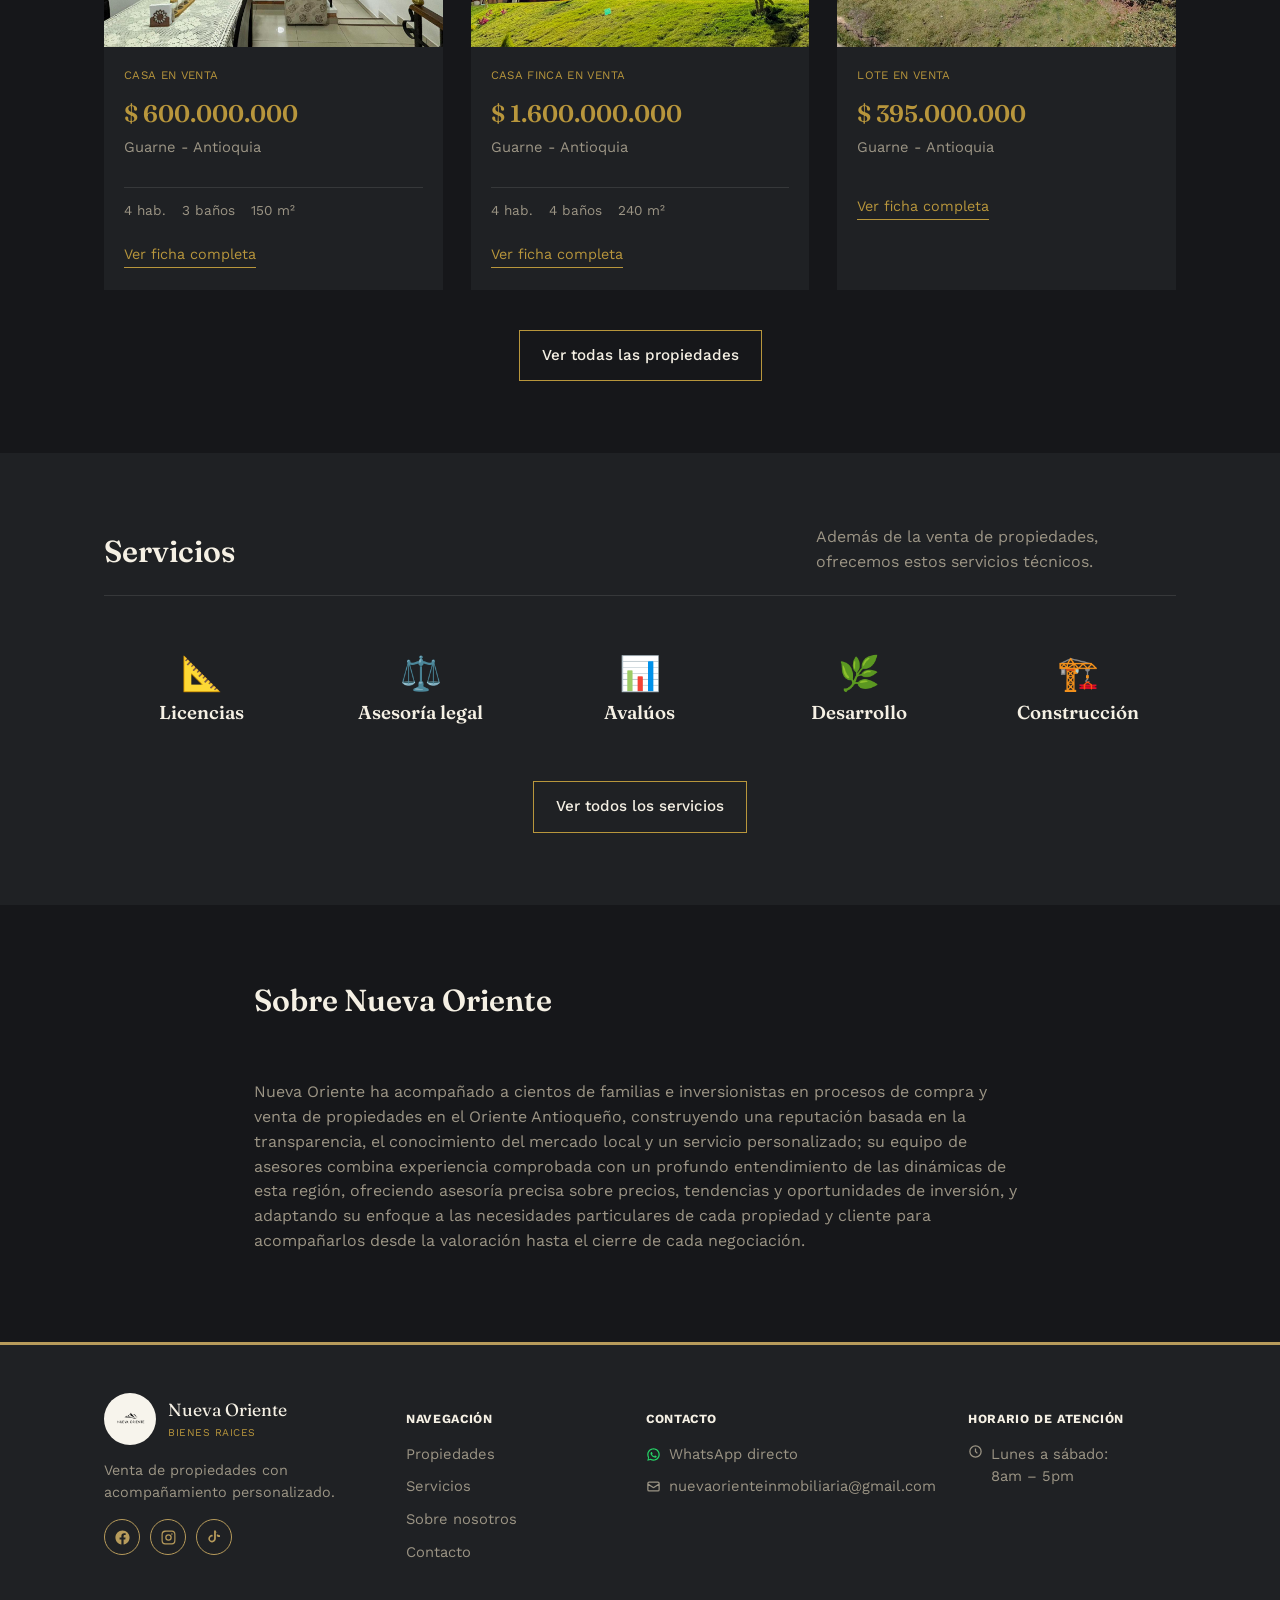
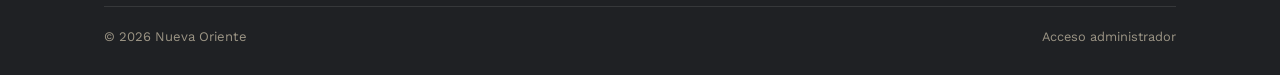
==== commit 125ff74c: "Horario del footer: "8am – 5pm" en su propia línea Co-Authored-By: Claude Sonnet 5 <noreply@anthropi" ====
--- a/index.html
+++ b/index.html
@@ -183,7 +183,7 @@
         <h4>HORARIO DE ATENCIÓN</h4>
         <div class="footer-row">
           <svg width="15" height="15" viewBox="0 0 24 24" fill="none" stroke="currentColor" stroke-width="2"><circle cx="12" cy="12" r="9"/><path d="M12 7v5l3 3"/></svg>
-          Lunes a sábado: 8am – 5pm
+          <span>Lunes a sábado:<br>8am – 5pm</span>
         </div>
       </div>
     </div>
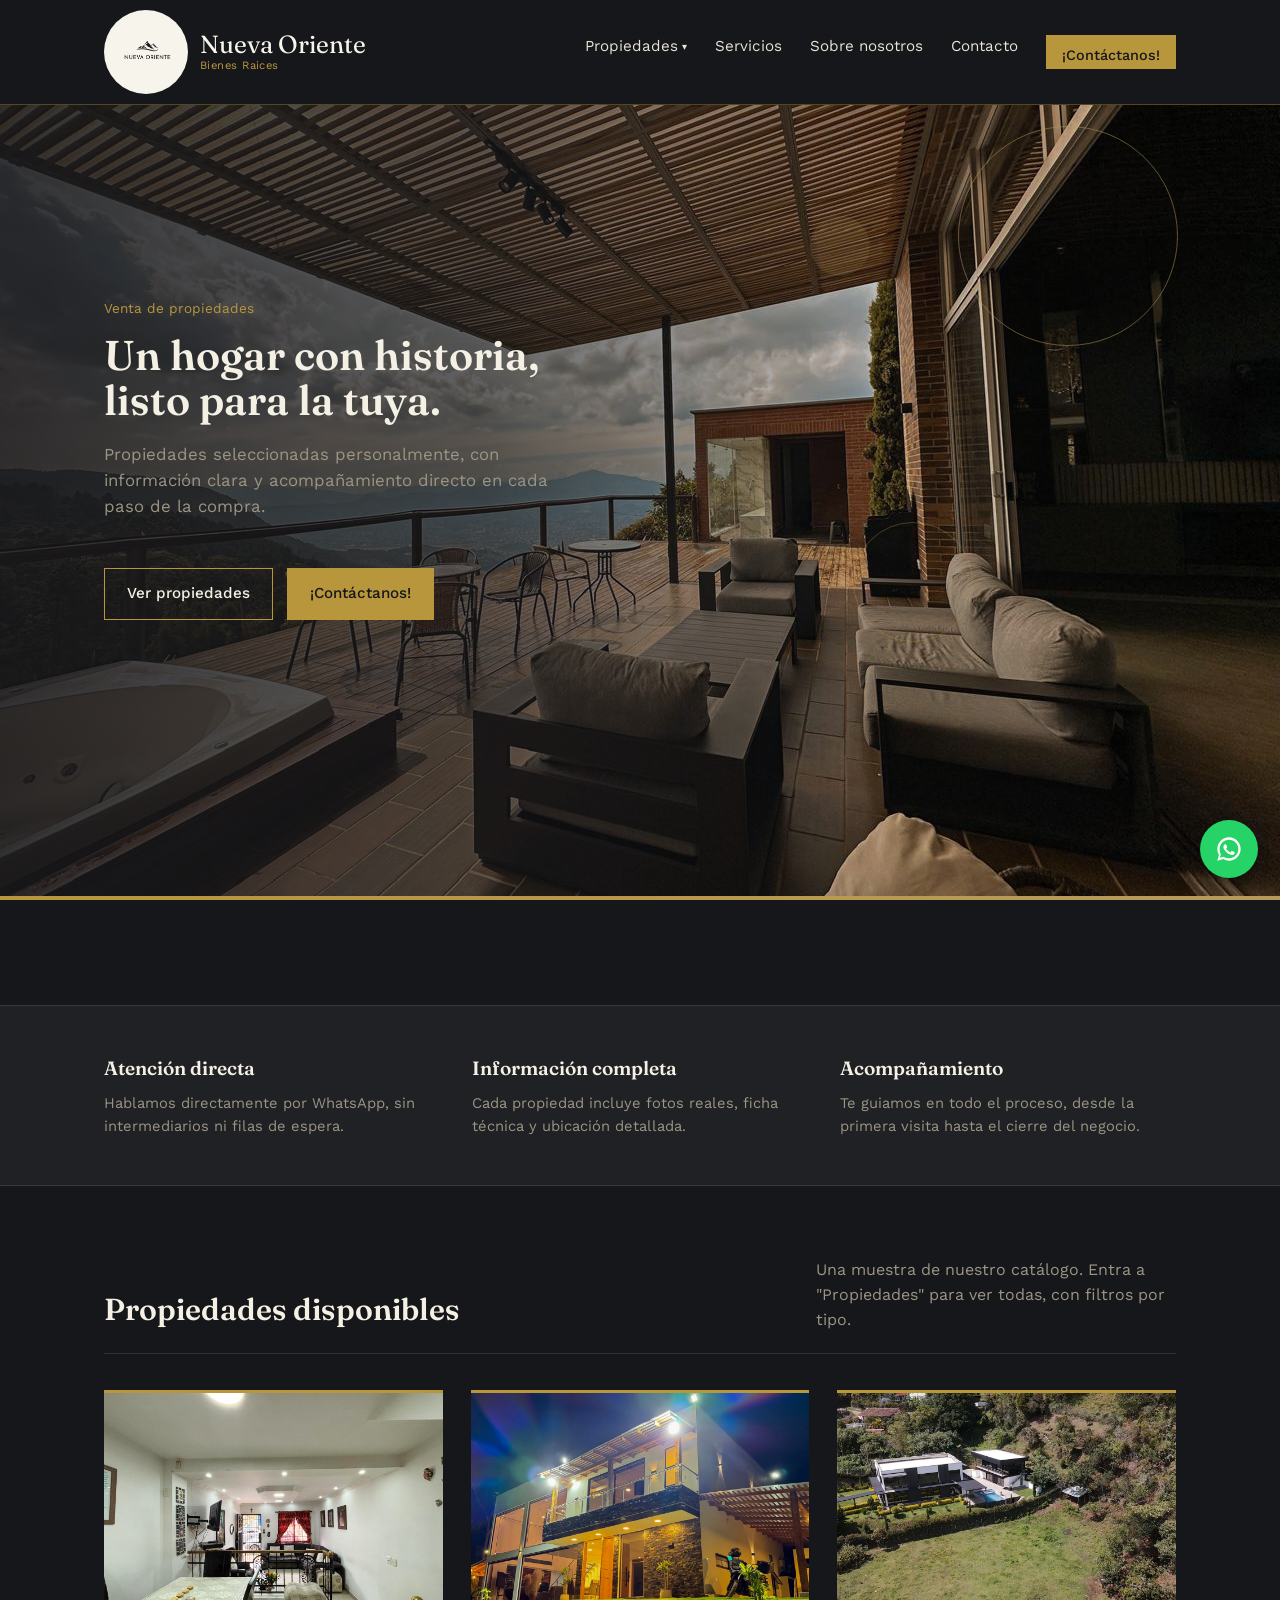
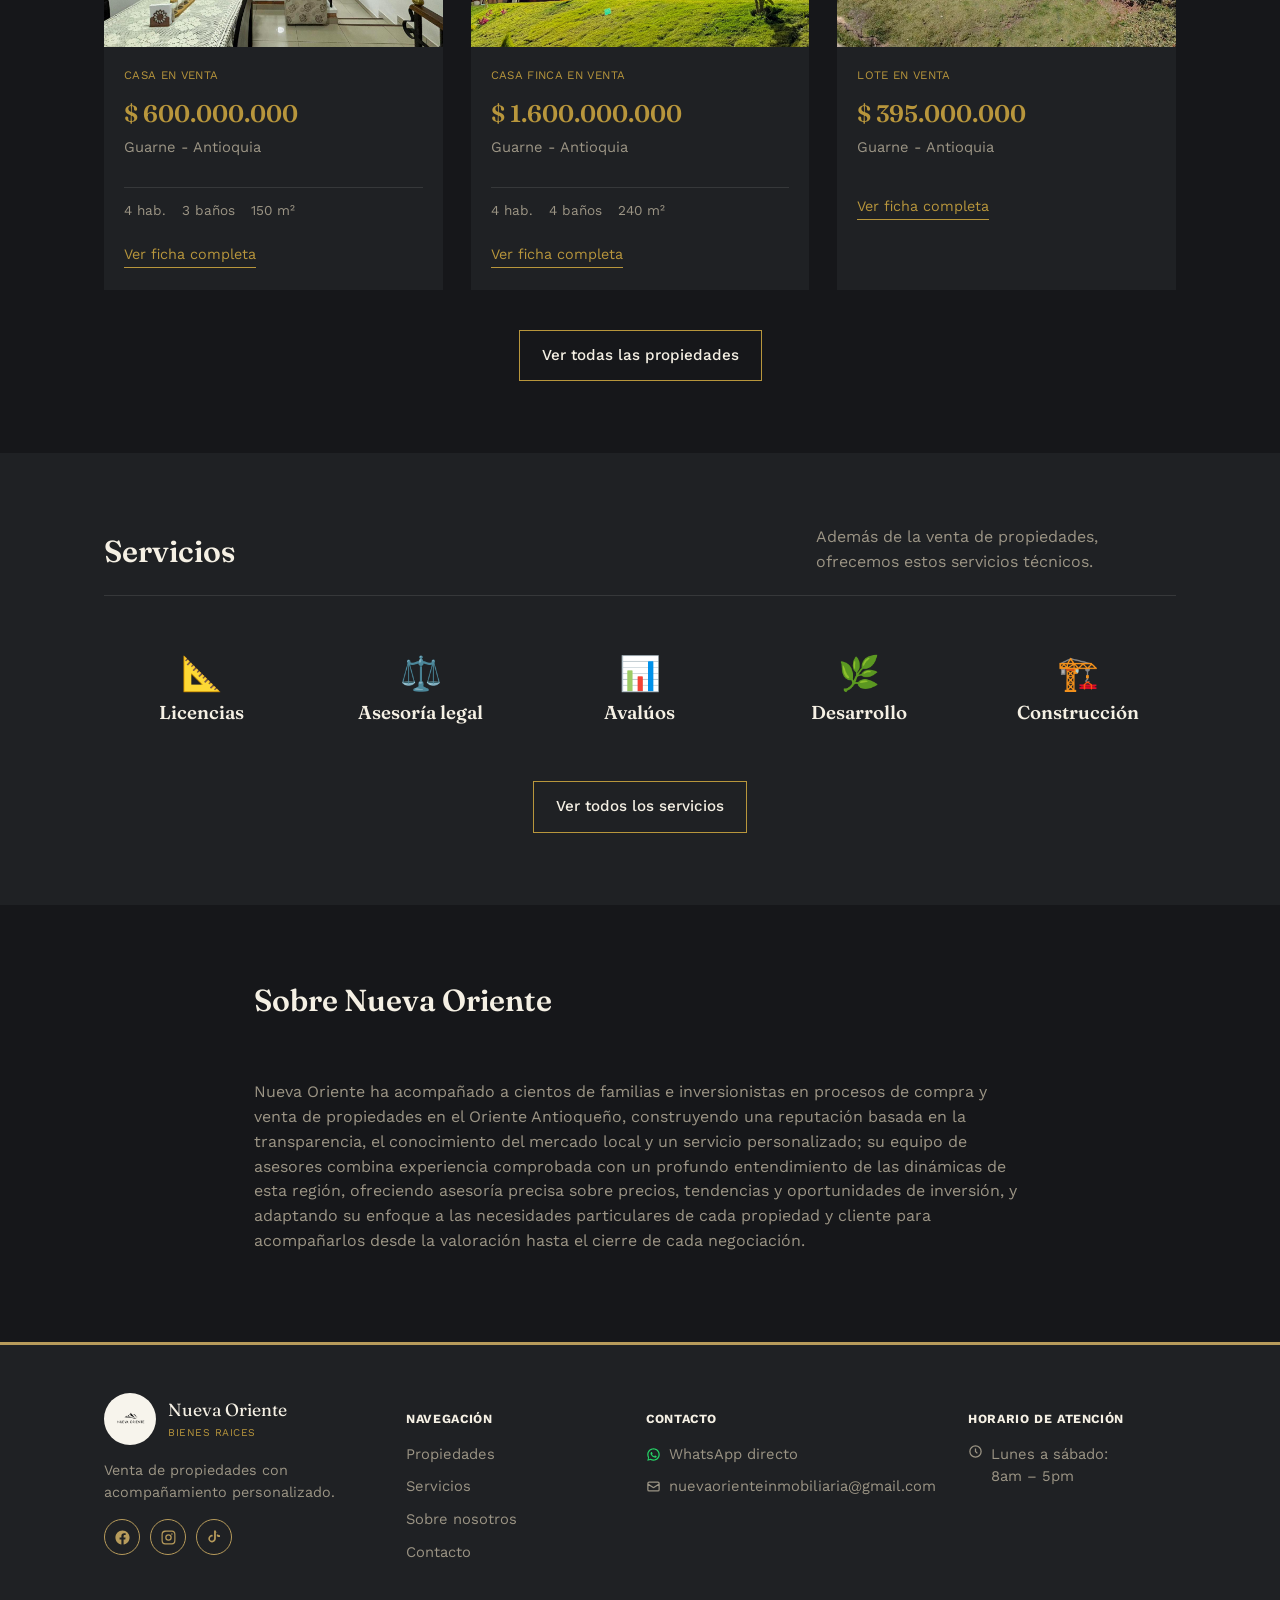
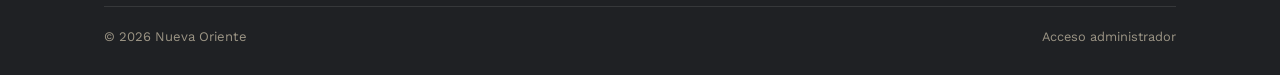
==== commit a8626515: "Pagina principal mas dinamica (formas doradas en el banner + animaciones al hacer scroll) y formular" ====
--- a/index.html
+++ b/index.html
@@ -55,6 +55,11 @@
   <div class="hero-bg">
     <img src="img/Portada.jpg" alt="Una de nuestras propiedades en venta">
   </div>
+  <!-- Formas doradas decorativas: se mueven en capas distintas según la
+       posición del mouse (ver initHeroParallax en js/main.js). -->
+  <div class="hero-shape hero-shape-1" aria-hidden="true"></div>
+  <div class="hero-shape hero-shape-2" aria-hidden="true"></div>
+  <div class="hero-shape hero-shape-3" aria-hidden="true"></div>
   <div class="wrap">
     <div class="hero-copy">
       <p class="eyebrow">Venta de propiedades</p>
@@ -74,15 +79,15 @@
 
 <section class="strip">
   <div class="wrap">
-    <div class="strip-item">
+    <div class="strip-item reveal">
       <h3>Atención directa</h3>
       <p>Hablamos directamente por WhatsApp, sin intermediarios ni filas de espera.</p>
     </div>
-    <div class="strip-item">
+    <div class="strip-item reveal">
       <h3>Información completa</h3>
       <p>Cada propiedad incluye fotos reales, ficha técnica y ubicación detallada.</p>
     </div>
-    <div class="strip-item">
+    <div class="strip-item reveal">
       <h3>Acompañamiento</h3>
       <p>Te guiamos en todo el proceso, desde la primera visita hasta el cierre del negocio.</p>
     </div>
@@ -119,11 +124,11 @@
          directo a su servicio (?servicio=... mueve el carrusel de
          servicios.html hasta esa tarjeta, ver js/carousel.js). -->
     <div class="services-teaser">
-      <a href="servicios.html?servicio=licencias" class="services-teaser-item"><span class="service-emoji" aria-hidden="true">📐</span><h3>Licencias</h3></a>
-      <a href="servicios.html?servicio=legal" class="services-teaser-item"><span class="service-emoji" aria-hidden="true">⚖️</span><h3>Asesoría legal</h3></a>
-      <a href="servicios.html?servicio=avaluos" class="services-teaser-item"><span class="service-emoji" aria-hidden="true">📊</span><h3>Avalúos</h3></a>
-      <a href="servicios.html?servicio=desarrollo" class="services-teaser-item"><span class="service-emoji" aria-hidden="true">🌿</span><h3>Desarrollo</h3></a>
-      <a href="servicios.html?servicio=construccion" class="services-teaser-item"><span class="service-emoji" aria-hidden="true">🏗️</span><h3>Construcción</h3></a>
+      <a href="servicios.html?servicio=licencias" class="services-teaser-item reveal-fade"><span class="service-emoji" aria-hidden="true">📐</span><h3>Licencias</h3></a>
+      <a href="servicios.html?servicio=legal" class="services-teaser-item reveal-fade"><span class="service-emoji" aria-hidden="true">⚖️</span><h3>Asesoría legal</h3></a>
+      <a href="servicios.html?servicio=avaluos" class="services-teaser-item reveal-fade"><span class="service-emoji" aria-hidden="true">📊</span><h3>Avalúos</h3></a>
+      <a href="servicios.html?servicio=desarrollo" class="services-teaser-item reveal-fade"><span class="service-emoji" aria-hidden="true">🌿</span><h3>Desarrollo</h3></a>
+      <a href="servicios.html?servicio=construccion" class="services-teaser-item reveal-fade"><span class="service-emoji" aria-hidden="true">🏗️</span><h3>Construcción</h3></a>
     </div>
     <div style="text-align:center;margin-top:32px;">
       <a href="servicios.html" class="btn btn-brass">Ver todos los servicios</a>
@@ -132,7 +137,7 @@
 </section>
 
 <section class="section" id="nosotros">
-  <div class="wrap" style="max-width:820px;">
+  <div class="wrap reveal" style="max-width:820px;">
     <div class="section-head" style="border:none;">
       <h2>Sobre Nueva Oriente</h2>
     </div>
@@ -153,7 +158,7 @@
           <a href="https://www.facebook.com/share/1SzZXeqQwT/?mibextid=wwXIfr" target="_blank" rel="noopener" aria-label="Facebook">
             <svg width="17" height="17" viewBox="0 0 24 24" fill="currentColor"><path d="M22 12.06C22 6.5 17.52 2 12 2S2 6.5 2 12.06c0 5 3.66 9.15 8.44 9.94v-7.03H7.9v-2.91h2.54V9.84c0-2.5 1.49-3.89 3.77-3.89 1.09 0 2.23.2 2.23.2v2.46h-1.26c-1.24 0-1.63.77-1.63 1.56v1.87h2.78l-.44 2.91h-2.34V22c4.78-.79 8.44-4.94 8.44-9.94z"/></svg>
           </a>
-          <a href="https://www.instagram.com/nuevaorienteinmobiliaria?igsi=MWd4MTBwdmM0bzM3Zw%3D%3D&utm_source=qr" target="_blank" rel="noopener" aria-label="Instagram">
+          <a href="https://www.instagram.com/nuevaorientebienesraices?vrfl=MWd4MTBwdmM0bzM3Zw%3D%3D&utm_source=qr" target="_blank" rel="noopener" aria-label="Instagram">
             <svg width="17" height="17" viewBox="0 0 24 24" fill="currentColor"><path d="M12 2.2c3.2 0 3.58.01 4.85.07 3.25.15 4.77 1.69 4.92 4.92.06 1.27.07 1.65.07 4.85s-.01 3.58-.07 4.85c-.15 3.23-1.66 4.77-4.92 4.92-1.27.06-1.64.07-4.85.07s-3.58-.01-4.85-.07c-3.26-.15-4.77-1.7-4.92-4.92-.06-1.27-.07-1.65-.07-4.85s.01-3.58.07-4.85C2.38 3.96 3.9 2.42 7.15 2.27 8.42 2.21 8.8 2.2 12 2.2zm0 1.8c-3.14 0-3.5.01-4.73.07-2.27.1-3.3 1.14-3.4 3.4C3.81 8.5 3.8 8.86 3.8 12s.01 3.5.07 4.73c.1 2.27 1.14 3.3 3.4 3.4 1.23.06 1.59.07 4.73.07s3.5-.01 4.73-.07c2.26-.1 3.3-1.14 3.4-3.4.06-1.23.07-1.59.07-4.73s-.01-3.5-.07-4.73c-.1-2.26-1.15-3.3-3.4-3.4C15.5 4.01 15.14 4 12 4zm0 3.38a4.62 4.62 0 1 1 0 9.24 4.62 4.62 0 0 1 0-9.24zm0 1.8a2.82 2.82 0 1 0 0 5.64 2.82 2.82 0 0 0 0-5.64zm5.88-2.02a1.08 1.08 0 1 1-2.16 0 1.08 1.08 0 0 1 2.16 0z"/></svg>
           </a>
           <a href="https://www.tiktok.com/@nuevaorientebienesraices?_r=1&_t=ZS-99zCIJK2G6E" target="_blank" rel="noopener" aria-label="TikTok">
--- a/css/styles.css
+++ b/css/styles.css
@@ -721,7 +721,7 @@
   padding:22px 12px;
   border-radius:8px;
   border-top:3px solid transparent;
-  transition:transform .25s ease, box-shadow .25s ease, border-color .25s ease, background .25s ease;
+  transition:transform .25s ease, box-shadow .25s ease, border-color .25s ease, background .25s ease, opacity .6s ease;
 }
 .services-teaser-item:hover,
 .services-teaser-item:focus-visible{
@@ -735,14 +735,76 @@
 .services-teaser-item h3{transition:color .2s ease;}
 .services-teaser-item:hover h3{color:var(--brick);}
 
-/* Redes sociales en la página de contacto: enlaces grandes, fáciles de tocar. */
-.social-links{display:flex;flex-wrap:wrap;gap:12px;margin-top:8px;}
-.social-links a{
-  display:inline-flex;align-items:center;gap:8px;
-  padding:12px 20px;border:1px solid var(--brick);border-radius:2px;
-  color:var(--ink);font-weight:500;
-}
-.social-links a:hover{background:var(--paper-2);}
+/* Redes sociales en la página de contacto: mismos círculos con borde
+   dorado que los iconos del footer (.footer-social), un poco más
+   grandes aquí porque son el elemento principal de esta sección. */
+.social-links-icons{margin-top:4px;}
+.social-links-icons a{width:44px;height:44px;}
+.social-links-icons svg{width:20px;height:20px;}
+
+/* ---------- ANIMACIONES AL HACER SCROLL (portada) ----------
+   .reveal: se desliza hacia arriba mientras aparece (strip de confianza,
+   bloque "Sobre Nueva Oriente"). .reveal-fade: solo aparece con opacidad,
+   sin mover el eje Y, para no pelear con el "levitado" que ya tienen las
+   tarjetas de servicios al pasar el mouse (ambos usan transform). La clase
+   .is-visible la agrega js/main.js con un IntersectionObserver. */
+.reveal{opacity:0;transform:translateY(26px);transition:opacity .6s ease, transform .6s ease;}
+.reveal.is-visible{opacity:1;transform:translateY(0);}
+.reveal-fade{opacity:0;}
+.reveal-fade.is-visible{opacity:1;}
+.strip-item.reveal:nth-child(2){transition-delay:.08s;}
+.strip-item.reveal:nth-child(3){transition-delay:.16s;}
+.services-teaser-item.reveal-fade:nth-child(2){transition-delay:.06s;}
+.services-teaser-item.reveal-fade:nth-child(3){transition-delay:.12s;}
+.services-teaser-item.reveal-fade:nth-child(4){transition-delay:.18s;}
+.services-teaser-item.reveal-fade:nth-child(5){transition-delay:.24s;}
+
+/* ---------- BANNER: formas doradas con sensación de profundidad ----------
+   Flotan sobre la foto de portada y se desplazan en capas distintas según
+   la posición del mouse (ver initHeroParallax en js/main.js). Ocultas en
+   el banner "aplanado" de celular (ver media query más abajo). */
+.hero-shape{
+  position:absolute;
+  border-radius:50%;
+  border:1.5px solid rgba(183,155,91,.5);
+  pointer-events:none;
+  z-index:1;
+  transition:transform .15s ease-out;
+}
+.hero-shape-1{width:220px;height:220px;top:14%;right:8%;}
+.hero-shape-2{width:120px;height:120px;top:58%;right:24%;border-color:rgba(184,150,60,.35);}
+.hero-shape-3{width:60px;height:60px;top:24%;right:32%;background:rgba(183,155,91,.12);border:none;}
+
+/* ---------- FORMULARIO DE CONTACTO ---------- */
+.contact-form{margin-top:4px;}
+.contact-form .form-row{display:grid;grid-template-columns:1fr 1fr;gap:16px;margin-bottom:16px;}
+.contact-form .field{display:flex;flex-direction:column;gap:6px;margin-bottom:16px;}
+.contact-form .form-row .field{margin-bottom:0;}
+.contact-form label{font-size:.85rem;font-weight:500;color:var(--text);}
+.contact-form input,
+.contact-form select,
+.contact-form textarea{
+  font-family:'Work Sans',sans-serif;
+  font-size:.95rem;
+  color:var(--ink);
+  background:var(--paper-2);
+  border:1px solid var(--line);
+  padding:11px 14px;
+}
+.contact-form input:focus,
+.contact-form select:focus,
+.contact-form textarea:focus{outline:none;border-color:var(--brass);}
+.contact-form textarea{resize:vertical;min-height:100px;font-family:inherit;}
+.contact-form .form-actions{margin-top:4px;}
+.contact-form .form-note{color:var(--text-soft);font-size:.82rem;margin-top:14px;}
+.form-success{
+  background:var(--paper-2);
+  border:1px solid var(--brass);
+  padding:30px 26px;
+  text-align:center;
+}
+.form-success h3{margin-bottom:8px;}
+.form-success p{color:var(--text-soft);margin:0;}
 
 /* ---------- RESPONSIVE ---------- */
 
@@ -797,6 +859,7 @@
      direcciones que aparece/desaparece) y el efecto se ve brincado. */
   .hero{position:relative;height:auto;min-height:520px;z-index:auto;}
   .page-content{margin-top:0;}
+  .hero-shape{display:none;}
   .hero-copy{padding:36px 20px 28px;max-width:none;}
   .hero-copy h1{font-size:1.9rem;}
   .strip .wrap{grid-template-columns:1fr;padding:32px 20px;gap:24px;}
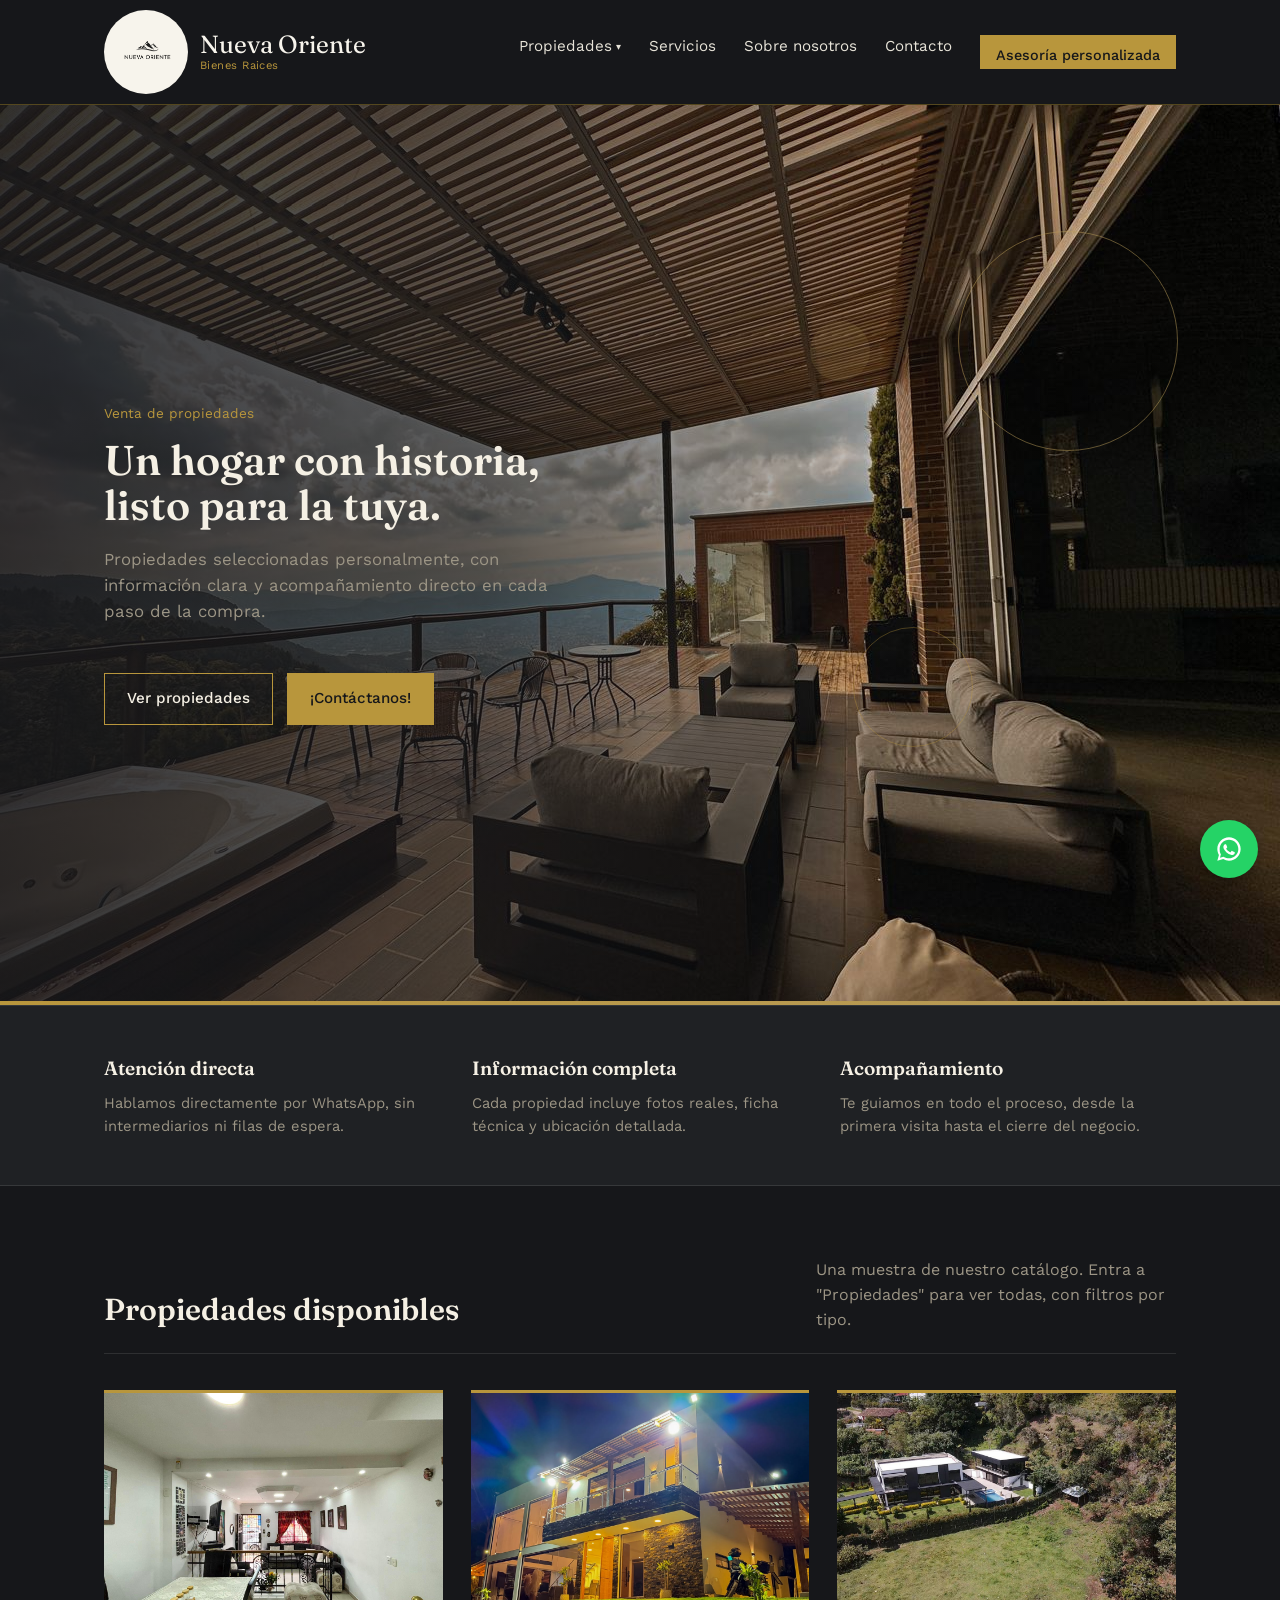
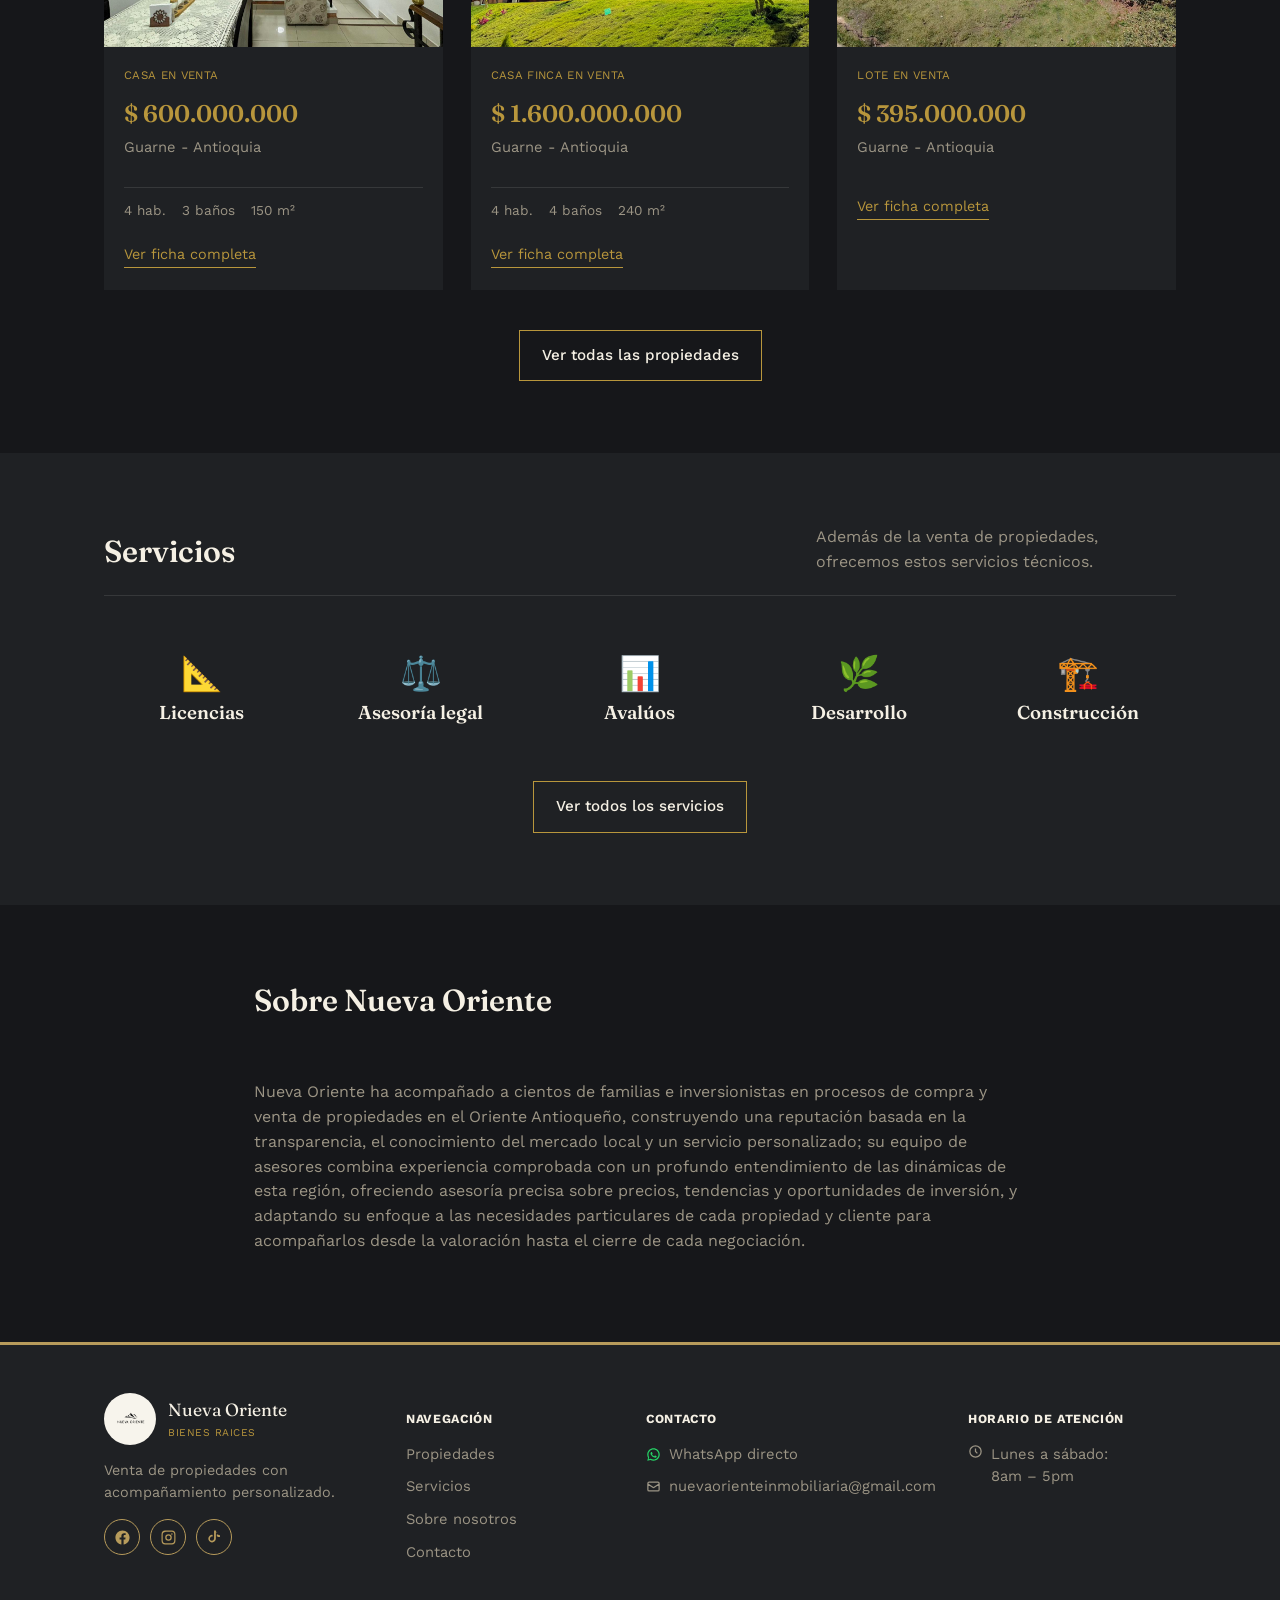
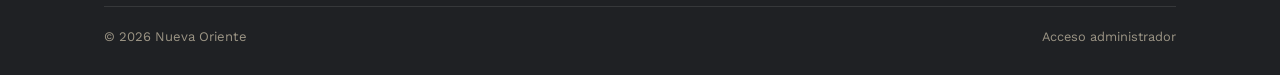
==== commit 6bd91a03: "Boton del menu: Asesoria personalizada en vez de Contactanos, ahora lleva al formulario de Contacto" ====
--- a/index.html
+++ b/index.html
@@ -43,7 +43,7 @@
       <a href="servicios.html">Servicios</a>
       <a href="nosotros.html">Sobre nosotros</a>
       <a href="contacto.html">Contacto</a>
-      <a class="nav-cta" data-wa data-wa-msg="Hola, quiero más información sobre sus propiedades." href="#">¡Contáctanos!</a>
+      <a class="nav-cta" href="contacto.html">Asesoría personalizada</a>
     </nav>
     <button class="menu-toggle" aria-label="Abrir menú" aria-expanded="false">☰</button>
   </div>
--- a/css/styles.css
+++ b/css/styles.css
@@ -160,12 +160,9 @@
   background:var(--paper-2);
   color:var(--text);
   padding-bottom:0;
-  position:fixed;
-  top:0;
-  left:0;
+  position:relative;
   width:100%;
   height:100vh;
-  z-index:1;
   display:flex;
   align-items:center;
   overflow:hidden;
@@ -207,9 +204,7 @@
 }
 .page-content{
   position:relative;
-  z-index:10;
   background:var(--paper);
-  margin-top:100vh;
 }
 .hero-copy{
   padding:0;
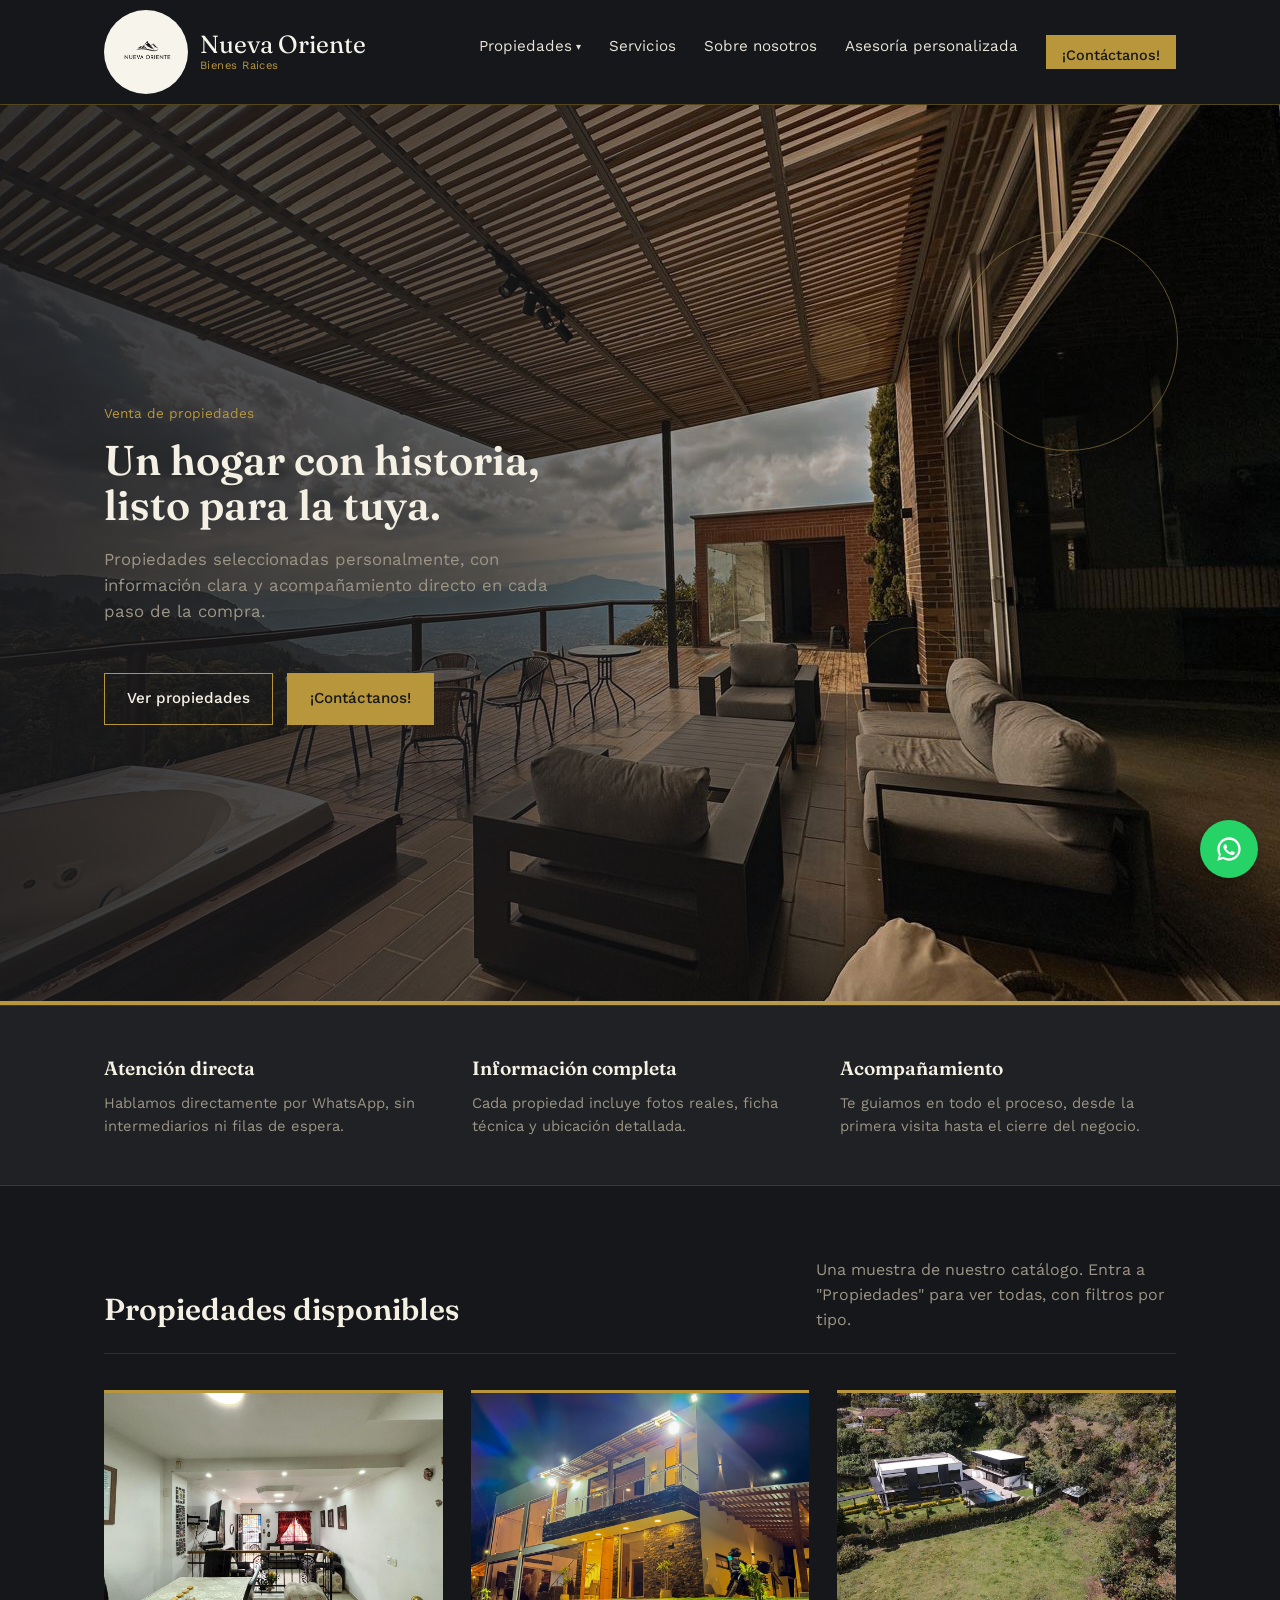
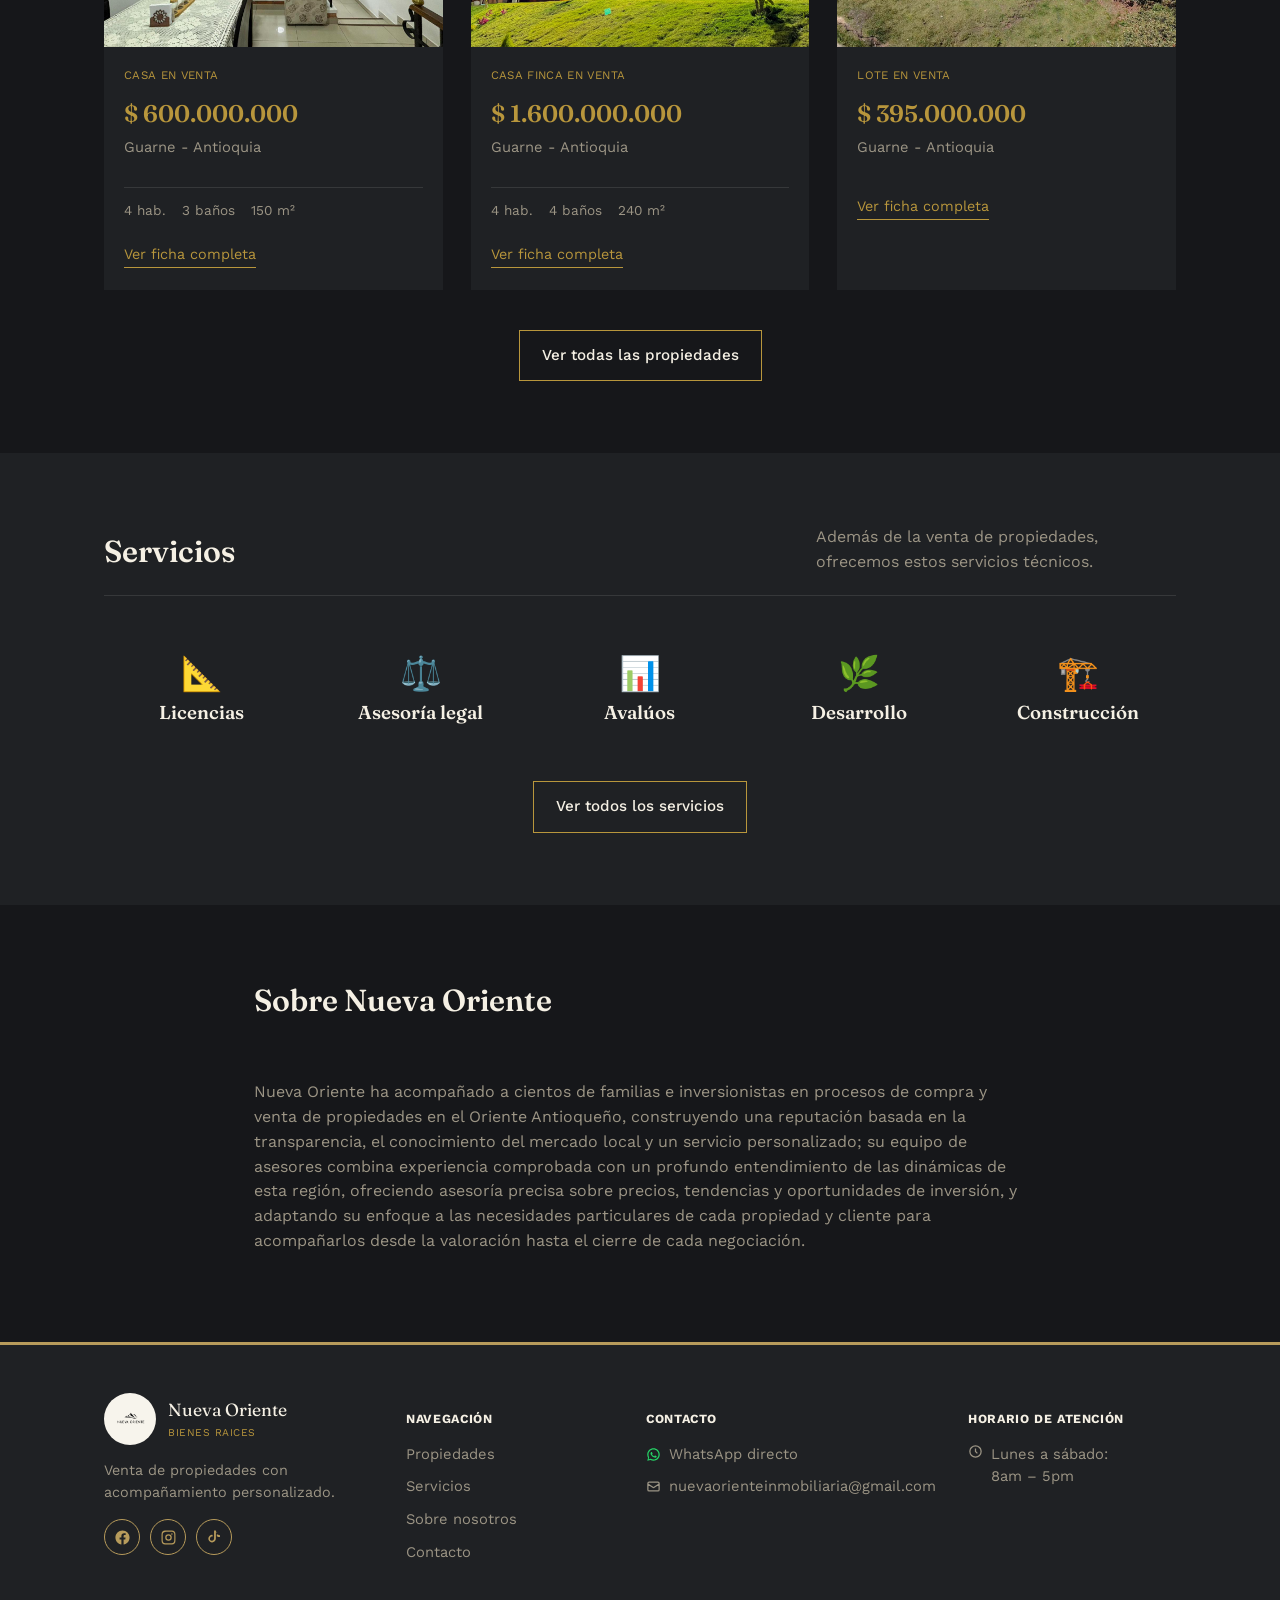
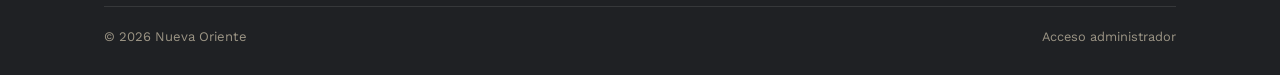
==== commit 14829119: "Corregir: Asesoria personalizada va en el enlace Contacto del menu, el boton verde de WhatsApp queda" ====
--- a/index.html
+++ b/index.html
@@ -42,8 +42,8 @@
       </div>
       <a href="servicios.html">Servicios</a>
       <a href="nosotros.html">Sobre nosotros</a>
-      <a href="contacto.html">Contacto</a>
-      <a class="nav-cta" href="contacto.html">Asesoría personalizada</a>
+      <a href="contacto.html">Asesoría personalizada</a>
+      <a class="nav-cta" data-wa data-wa-msg="Hola, quiero más información sobre sus propiedades." href="#">¡Contáctanos!</a>
     </nav>
     <button class="menu-toggle" aria-label="Abrir menú" aria-expanded="false">☰</button>
   </div>
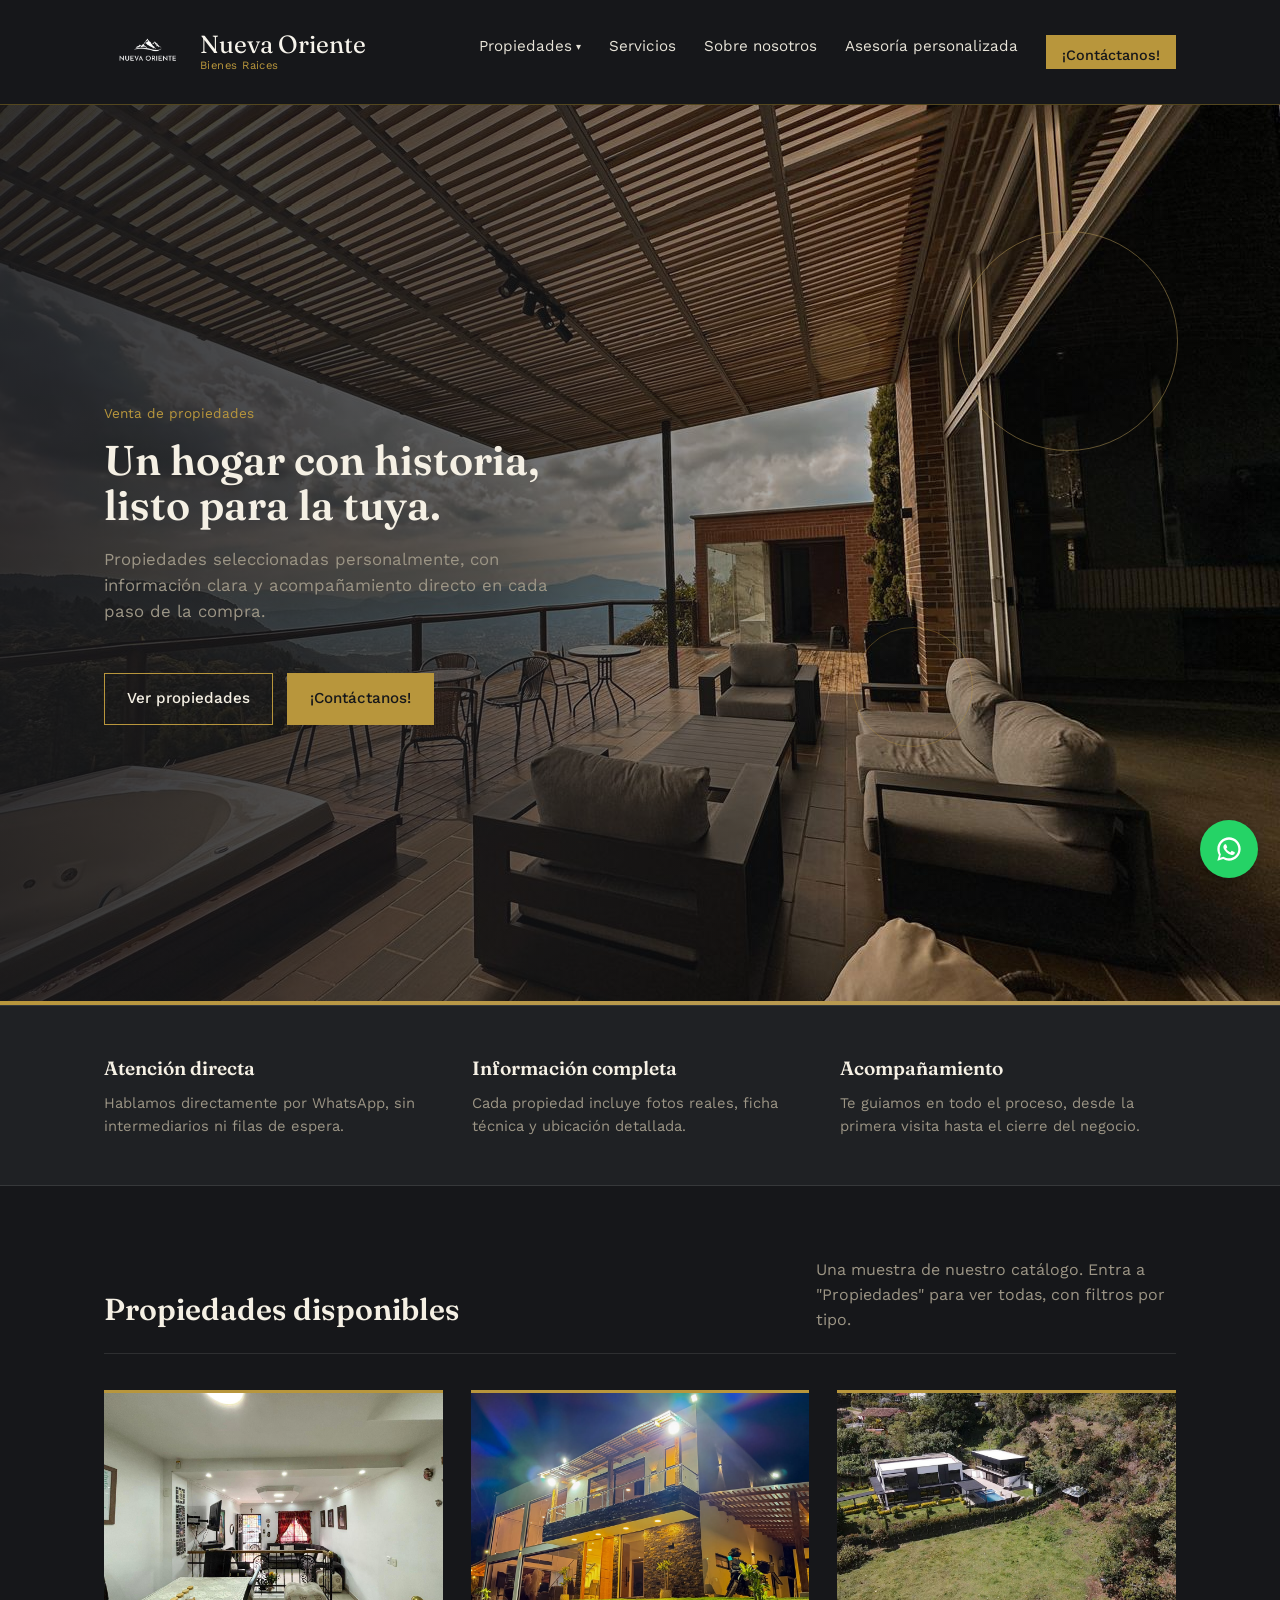
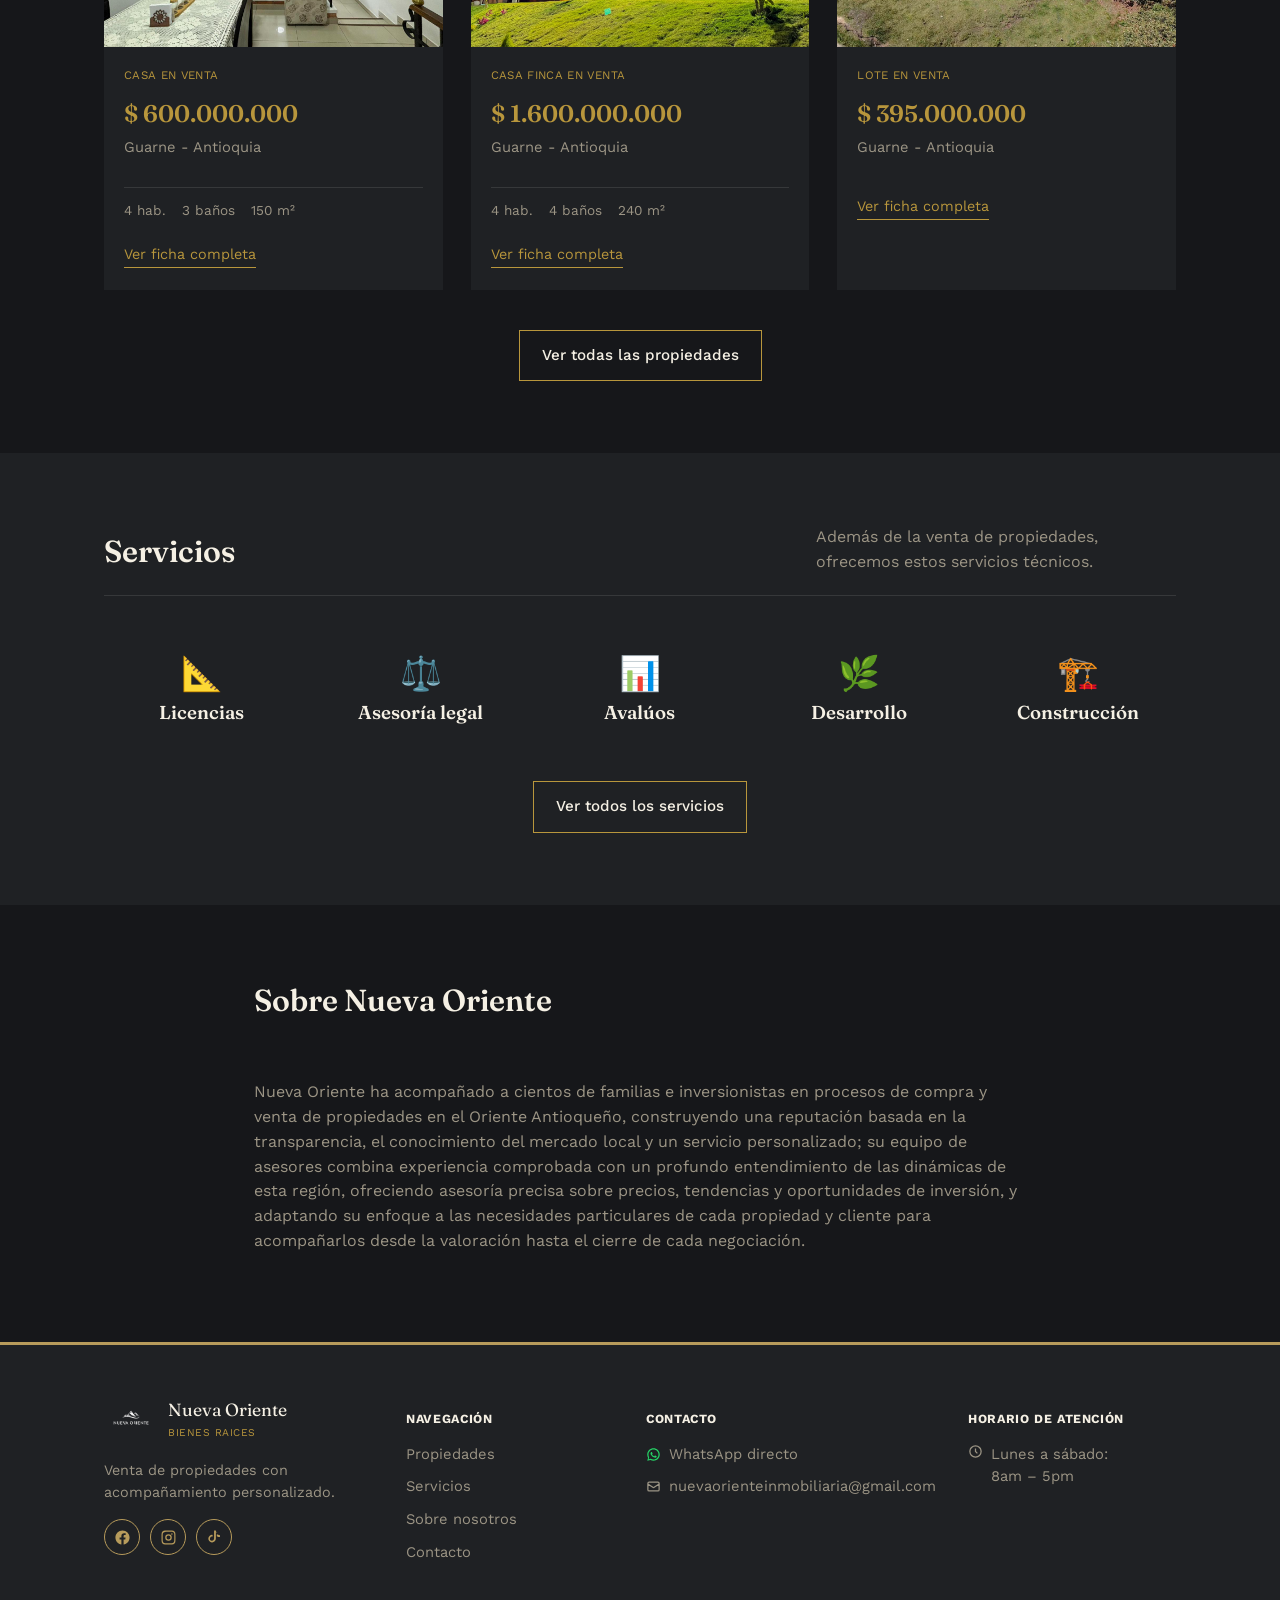
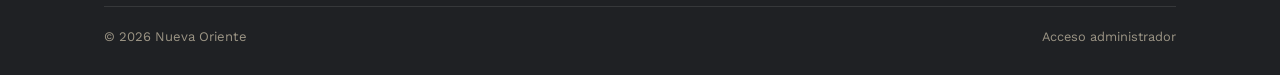
==== commit e9228df5: "Logo en blanco sin circulo de fondo, para que combine con el fondo oscuro del sitio" ====
--- a/index.html
+++ b/index.html
@@ -26,7 +26,7 @@
 <header class="site-header">
   <div class="wrap">
     <a href="index.html" class="logo">
-      <span class="logo-mark"><img src="img/logo-nueva-oriente-transparente.png" alt="Logo Nueva Oriente"></span>
+      <span class="logo-mark"><img src="img/logo-nueva-oriente-blanco.png" alt="Logo Nueva Oriente"></span>
       <span class="logo-text">Nueva Oriente<span>Bienes Raices</span></span>
     </a>
     <nav class="nav-links">
@@ -150,7 +150,7 @@
     <div class="footer-grid">
       <div class="footer-brand">
         <div class="footer-brand-row">
-          <span class="logo-mark"><img src="img/logo-nueva-oriente-transparente.png" alt="Logo Nueva Oriente"></span>
+          <span class="logo-mark"><img src="img/logo-nueva-oriente-blanco.png" alt="Logo Nueva Oriente"></span>
           <span class="name">Nueva Oriente<span>BIENES RAICES</span></span>
         </div>
         <p>Venta de propiedades con acompañamiento personalizado.</p>
--- a/css/styles.css
+++ b/css/styles.css
@@ -70,9 +70,6 @@
   display:flex;
   align-items:center;
   justify-content:center;
-  background:#F7F4EC;
-  border-radius:50%;
-  padding:8px;
 }
 .logo-mark img{width:100%;height:100%;object-fit:contain;}
 .logo-text{
@@ -567,7 +564,6 @@
 .footer-brand-row .logo-mark{
   width:52px;height:52px;flex-shrink:0;
   display:flex;align-items:center;justify-content:center;
-  background:#F7F4EC;border-radius:50%;padding:6px;
 }
 .footer-brand-row .logo-mark img{width:100%;height:100%;object-fit:contain;}
 .footer-brand-row .name{font-family:'Fraunces', serif;font-size:1.1rem;color:var(--ink);}
